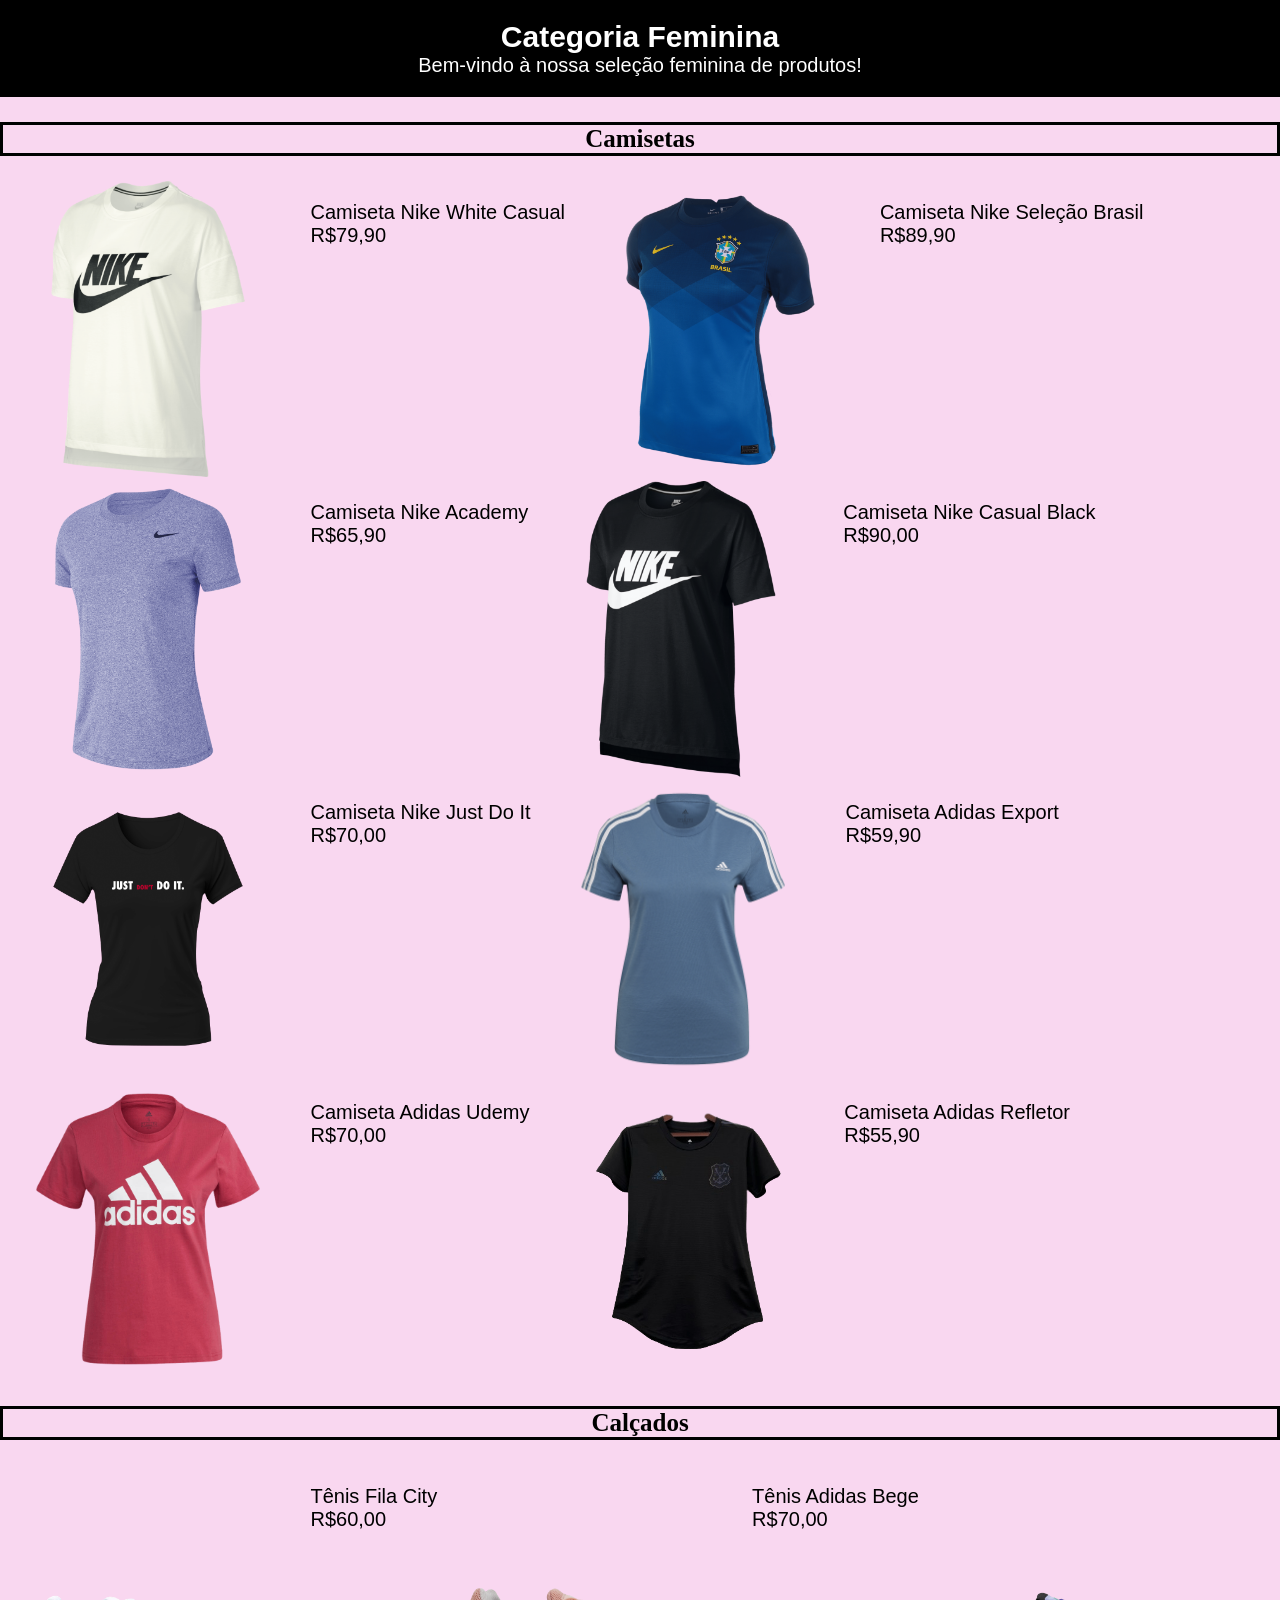
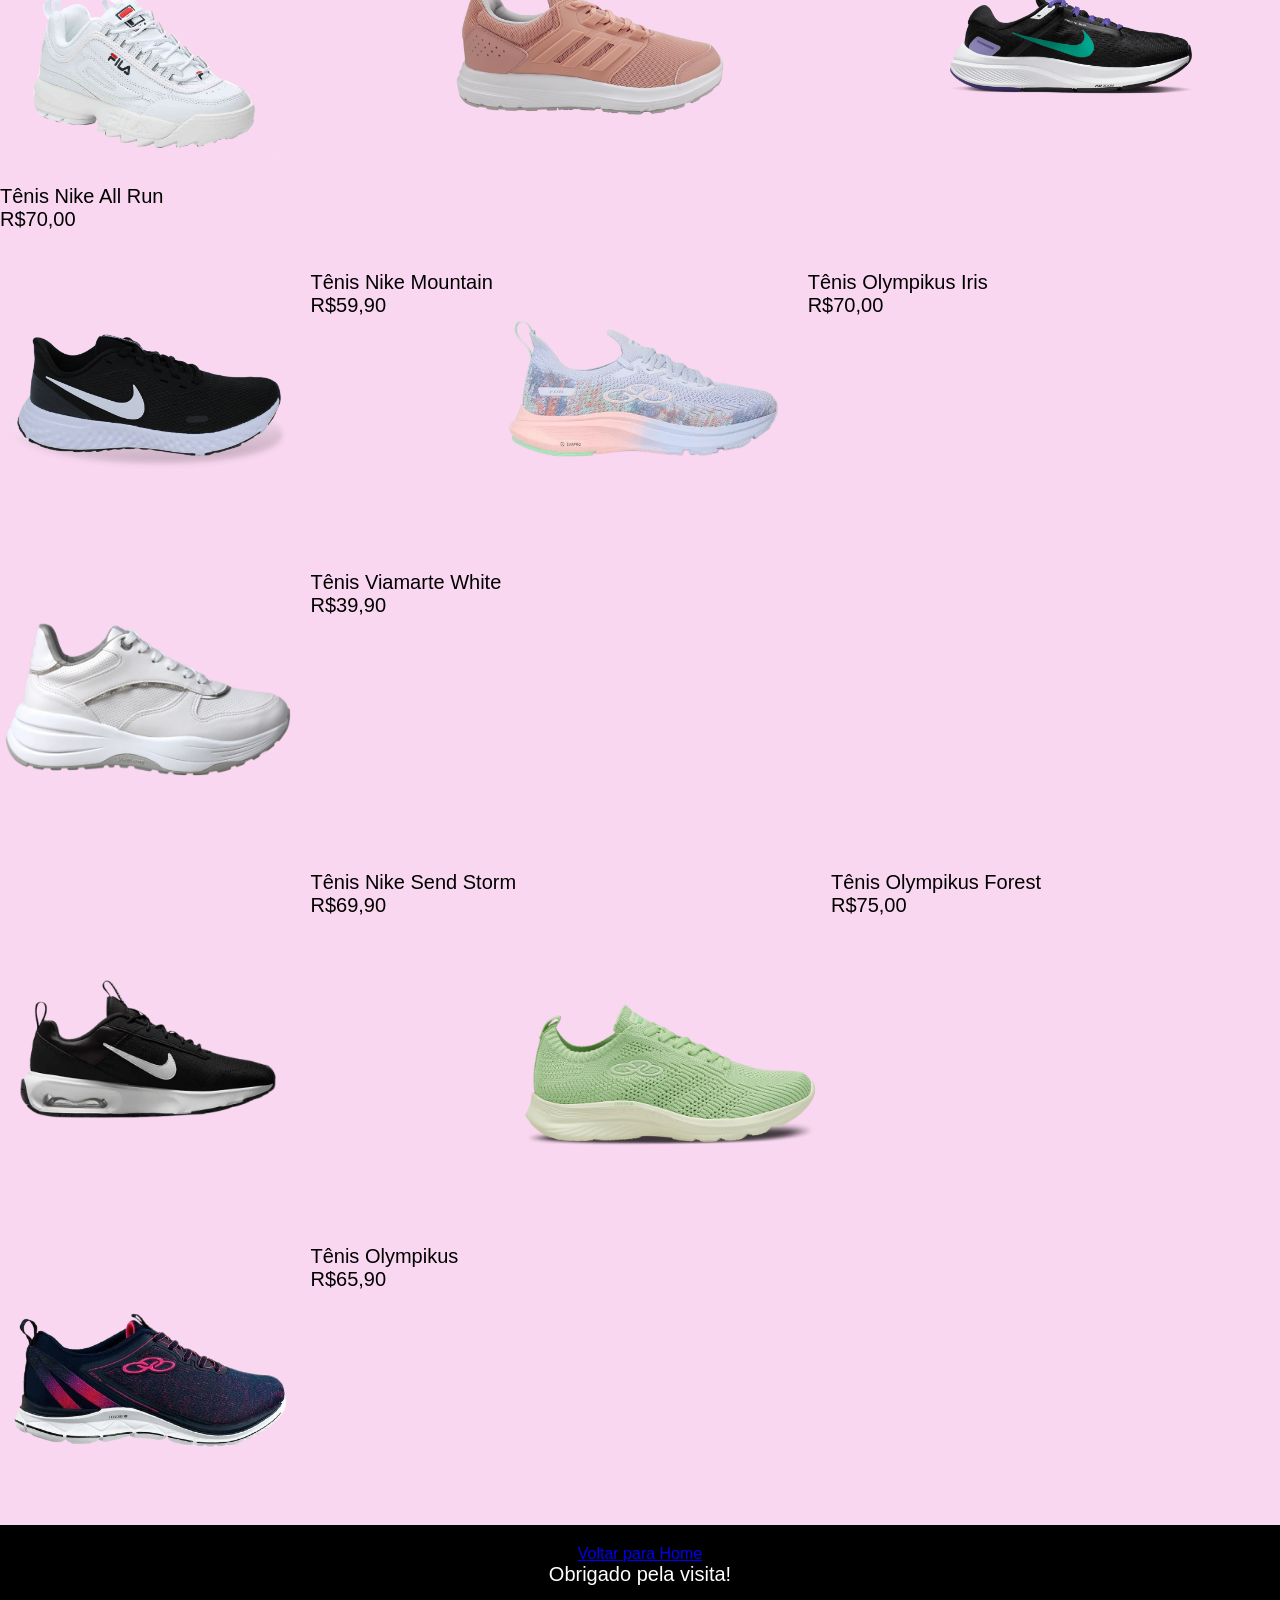
==== HTML/Feminino.html @ 59d9d77b "SS" ====
<!DOCTYPE html>
<html lang="pt-br">
<head>
    <meta charset="UTF-8">
    <meta name="viewport" content="width=device-width, initial-scale=1.0">
    <title>Femininos</title>
    <link rel="stylesheet" href="Feminino.css">
</head>
<body>

<header> <!--tag de cabeçalho-->
    <h1 id="cabecalho">Categoria Feminina</h1>
    <p id="bemvindo">Bem-vindo à nossa seleção feminina de produtos!</p>
 </header>

 <H3 id="camiseta">Camisetas</H3>

 <div id="conteudo1">

    <img id="feminina1"src="../Clones/FEMININONIKE/roupafemininanike1.png" alt="">
    <p id="pfm">Camiseta Nike White Casual <br> R$79,90</p>
    
    <img id="feminina1"src="../Clones/FEMININONIKE/roupafemininanike2.png" alt="">
    <p id="pfm">Camiseta Nike Seleção Brasil <br> R$89,90</p>
</div>

<div id="conteudo2">

    <img id="feminina1"src="../Clones/FEMININONIKE/roupafemininanike3.png" alt="">
    <p id="pfm">Camiseta Nike Academy <br> R$65,90</p>
    
    <img id="feminina1"src="../Clones/FEMININONIKE/roupafemininanike4.png" alt="">
    <p id="pfm">Camiseta Nike Casual Black <br> R$90,00</p>
</div>

<div id="conteudo3">

    <img id="feminina1"src="../Clones/FEMININONIKE/roupafemininanike5.png" alt="">
    <p id="pfm">Camiseta Nike Just Do It <br> R$70,00</p>
    
    <img id="feminina1"src="../Clones/FEMININONIKE/roupafemininanike6.png" alt="">
    <p id="pfm">Camiseta Adidas Export <br> R$59,90</p>
</div>

<div id="conteudo4">

    <img id="feminina1"src="../Clones/FEMININONIKE/roupafemininanike7.png" alt="">
    <p id="pfm">Camiseta Adidas Udemy <br> R$70,00</p>
    
    <img id="feminina1"src="../Clones/FEMININONIKE/roupafemininanike8.png" alt="">
    <p id="pfm">Camiseta Adidas Refletor <br> R$55,90</p>
</div>

<H3 id="camiseta">Calçados</H3>

<div id="conteudo5">

    <img id="feminina1"src="../Clones/FEMININONIKE/nikefeminino1.png" alt="">
    <p id="pfm">Tênis Fila City <br> R$60,00</p>
    
    <img id="feminina1"src="../Clones/FEMININONIKE/nikefeminino2.png" alt="">
    <p id="pfm">Tênis Adidas Bege <br> R$70,00</p>

    <img id="feminina1"src="../Clones/FEMININONIKE/nikefeminino3.png" alt="">
    <p id="pfm">Tênis Nike All Run <br> R$70,00</p>
    
</div>

<div id="conteudo6">

    <img id="feminina1"src="../Clones/FEMININONIKE/nikefeminino4.png" alt="">
    <p id="pfm">Tênis Nike Mountain <br> R$59,90</p>
    
    <img id="feminina1"src="../Clones/FEMININONIKE/nikefeminino5.png" alt="">
    <p id="pfm">Tênis Olympikus Iris <br> R$70,00</p>
    
    <img id="feminina1"src="../Clones/FEMININONIKE/nikefeminino6.png" alt="">
    <p id="pfm">Tênis Viamarte White <br> R$39,90</p>

</div>

<div id="conteudo7">

    <img id="feminina1"src="../Clones/FEMININONIKE/nikefeminino7.png" alt="">
    <p id="pfm">Tênis Nike Send Storm <br> R$69,90</p>
    
    <img id="feminina1"src="../Clones/FEMININONIKE/nikefeminino8.png" alt="">
    <p id="pfm">Tênis Olympikus Forest <br> R$75,00</p>
    
    <img id="feminina1"src="../Clones/FEMININONIKE/nikefeminino9.png" alt="">
    <p id="pfm">Tênis Olympikus <br> R$65,90</p>
       
</div>

<header> <!--tag de cabeçalho--> 
    <a href="Home.html">Voltar para Home</a>
    <p id="bemvindo">Obrigado pela visita!</p>
 </header>


</body>
</html>
---- HTML/Feminino.css ----
body {
    font-family: Arial, sans-serif;
    margin: 0;
    padding: 0;
    background-color: rgba(243, 165, 222, 0.434);
}

header {
    background-color: #000000;
    color: #fff;
    text-align: center;
    padding: 20px;
}

#cabecalho {
    margin: 0;
    font-size: 30px;
}

#bemvindo {
    margin: 0;
    font-size: 20px;
}

#camiseta{
    border: 3px solid rgb(0, 0, 0);
    color:rgb(0, 0, 0);
    font-family:Cambria, Cochin, Georgia, Times, 'Times New Roman', serif;
    text-align: center;
    font-size: 25px;
}

#feminina1{
    width: 300px; 
    height: auto;
}

#pfm{
    font-size: 20px;
    font-family:'Franklin Gothic Medium', 'Arial Narrow', Arial, sans-serif
}

/* div1 */
#feminina1,
#feminina1{
    display: inline-block;
    width: 296px;
    height: auto;
    margin-right: 10px;
}

#pfm,
#pfm{
    display: inline-block;
    vertical-align: top;
}
/* div1 */
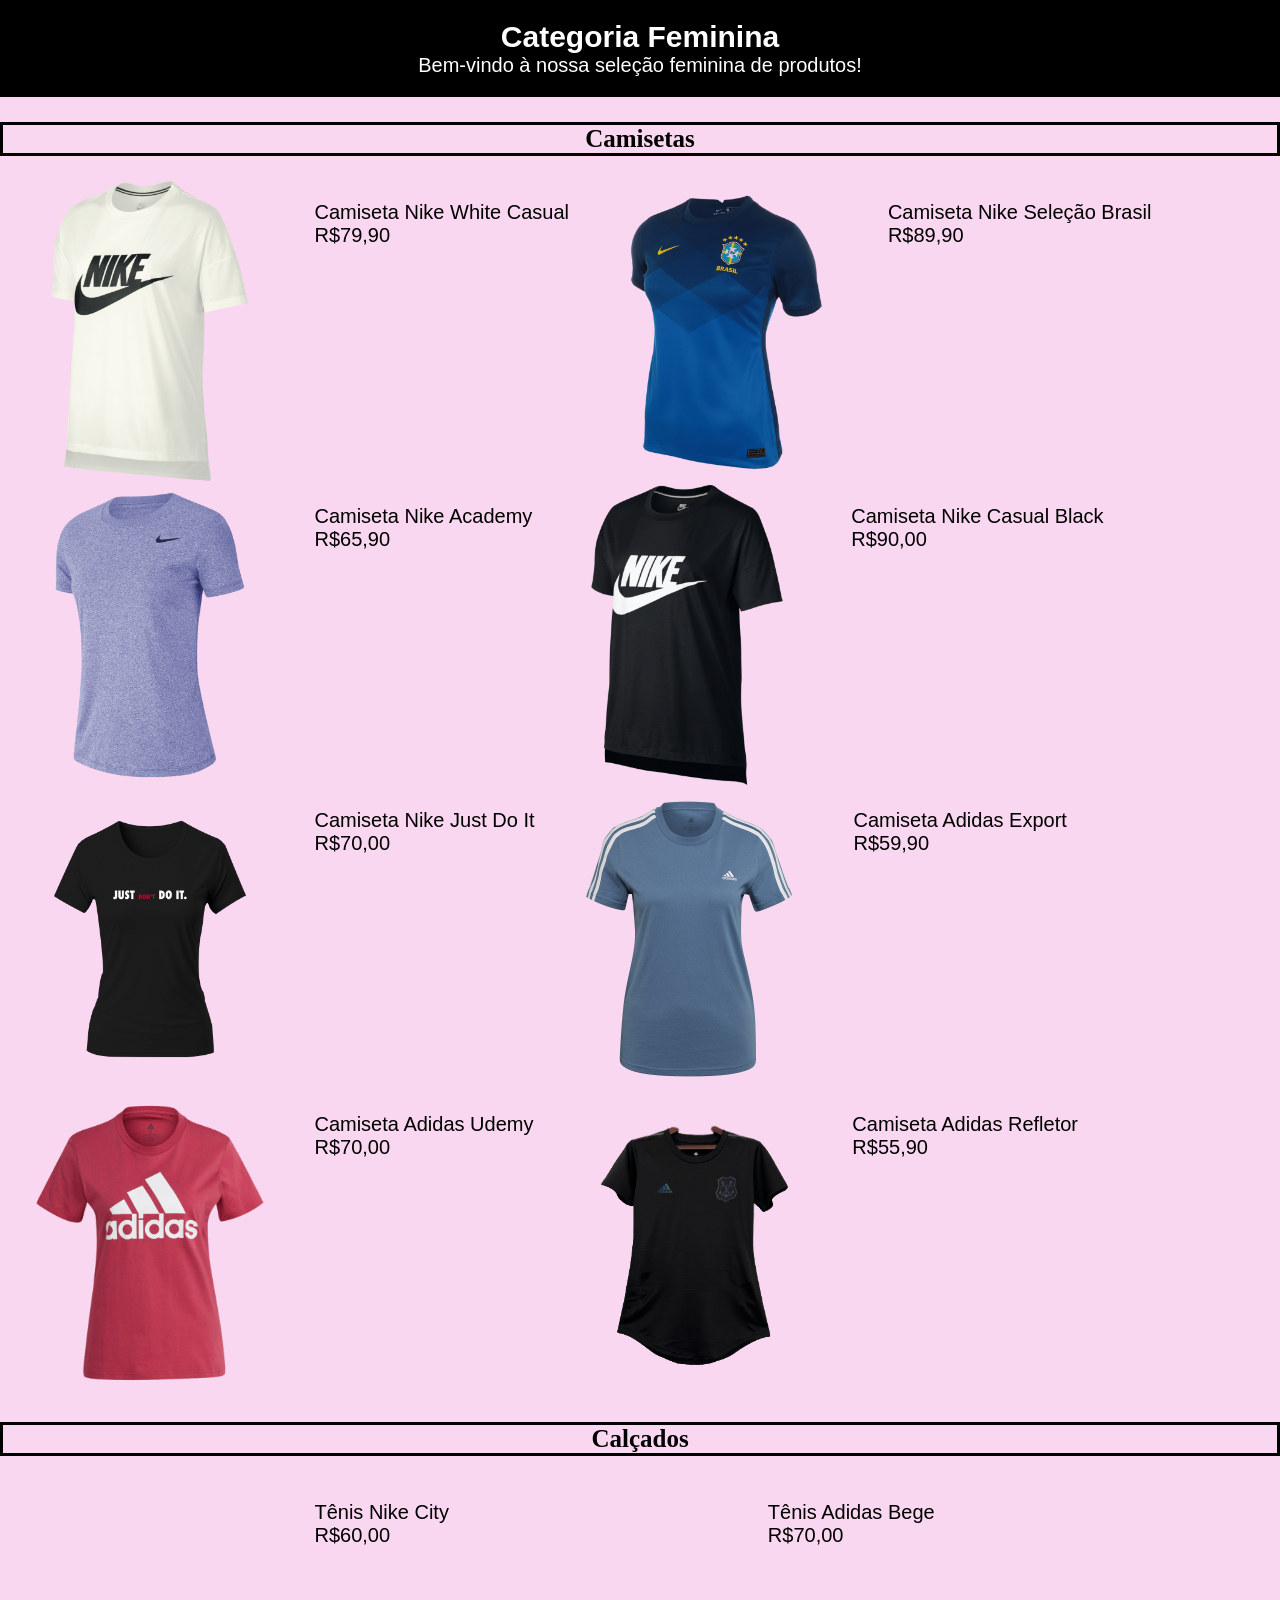
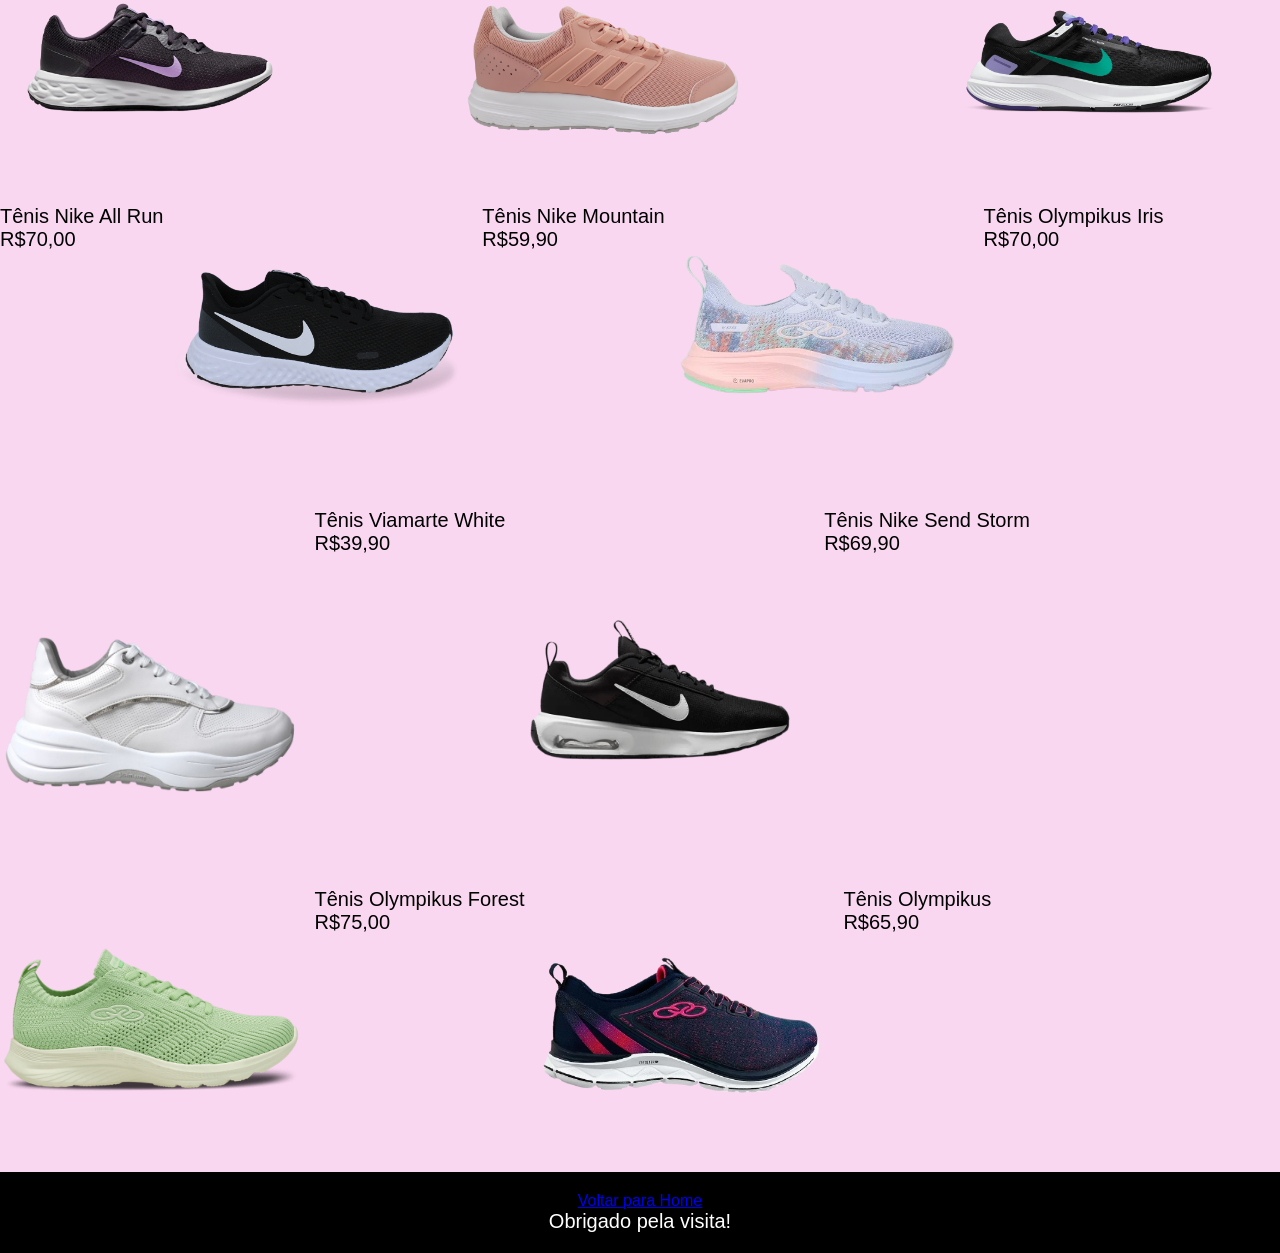
==== commit 2a53ae4e: "atual" ====
--- a/HTML/Feminino.html
+++ b/HTML/Feminino.html
@@ -56,7 +56,7 @@
 <div id="conteudo5">
 
     <img id="feminina1"src="../Clones/FEMININONIKE/nikefeminino1.png" alt="">
-    <p id="pfm">Tênis Fila City <br> R$60,00</p>
+    <p id="pfm">Tênis Nike City <br> R$60,00</p>
     
     <img id="feminina1"src="../Clones/FEMININONIKE/nikefeminino2.png" alt="">
     <p id="pfm">Tênis Adidas Bege <br> R$70,00</p>
@@ -64,10 +64,6 @@
     <img id="feminina1"src="../Clones/FEMININONIKE/nikefeminino3.png" alt="">
     <p id="pfm">Tênis Nike All Run <br> R$70,00</p>
     
-</div>
-
-<div id="conteudo6">
-
     <img id="feminina1"src="../Clones/FEMININONIKE/nikefeminino4.png" alt="">
     <p id="pfm">Tênis Nike Mountain <br> R$59,90</p>
     
@@ -77,10 +73,6 @@
     <img id="feminina1"src="../Clones/FEMININONIKE/nikefeminino6.png" alt="">
     <p id="pfm">Tênis Viamarte White <br> R$39,90</p>
 
-</div>
-
-<div id="conteudo7">
-
     <img id="feminina1"src="../Clones/FEMININONIKE/nikefeminino7.png" alt="">
     <p id="pfm">Tênis Nike Send Storm <br> R$69,90</p>
     
@@ -89,7 +81,7 @@
     
     <img id="feminina1"src="../Clones/FEMININONIKE/nikefeminino9.png" alt="">
     <p id="pfm">Tênis Olympikus <br> R$65,90</p>
-       
+      
 </div>
 
 <header> <!--tag de cabeçalho--> 
--- a/HTML/Feminino.css
+++ b/HTML/Feminino.css
@@ -30,29 +30,16 @@
     font-size: 25px;
 }
 
-#feminina1{
-    width: 300px; 
-    height: auto;
+#pfm{
+    font-size: 20px;
+    font-family:'Franklin Gothic Medium', 'Arial Narrow', Arial, sans-serif;
+    display: inline-block;
+    vertical-align: top;
 }
 
-#pfm{
-    font-size: 20px;
-    font-family:'Franklin Gothic Medium', 'Arial Narrow', Arial, sans-serif
-}
-
-/* div1 */
-#feminina1,
 #feminina1{
     display: inline-block;
-    width: 296px;
+    width: 300px;
     height: auto;
     margin-right: 10px;
 }
-
-#pfm,
-#pfm{
-    display: inline-block;
-    vertical-align: top;
-}
-/* div1 */
-
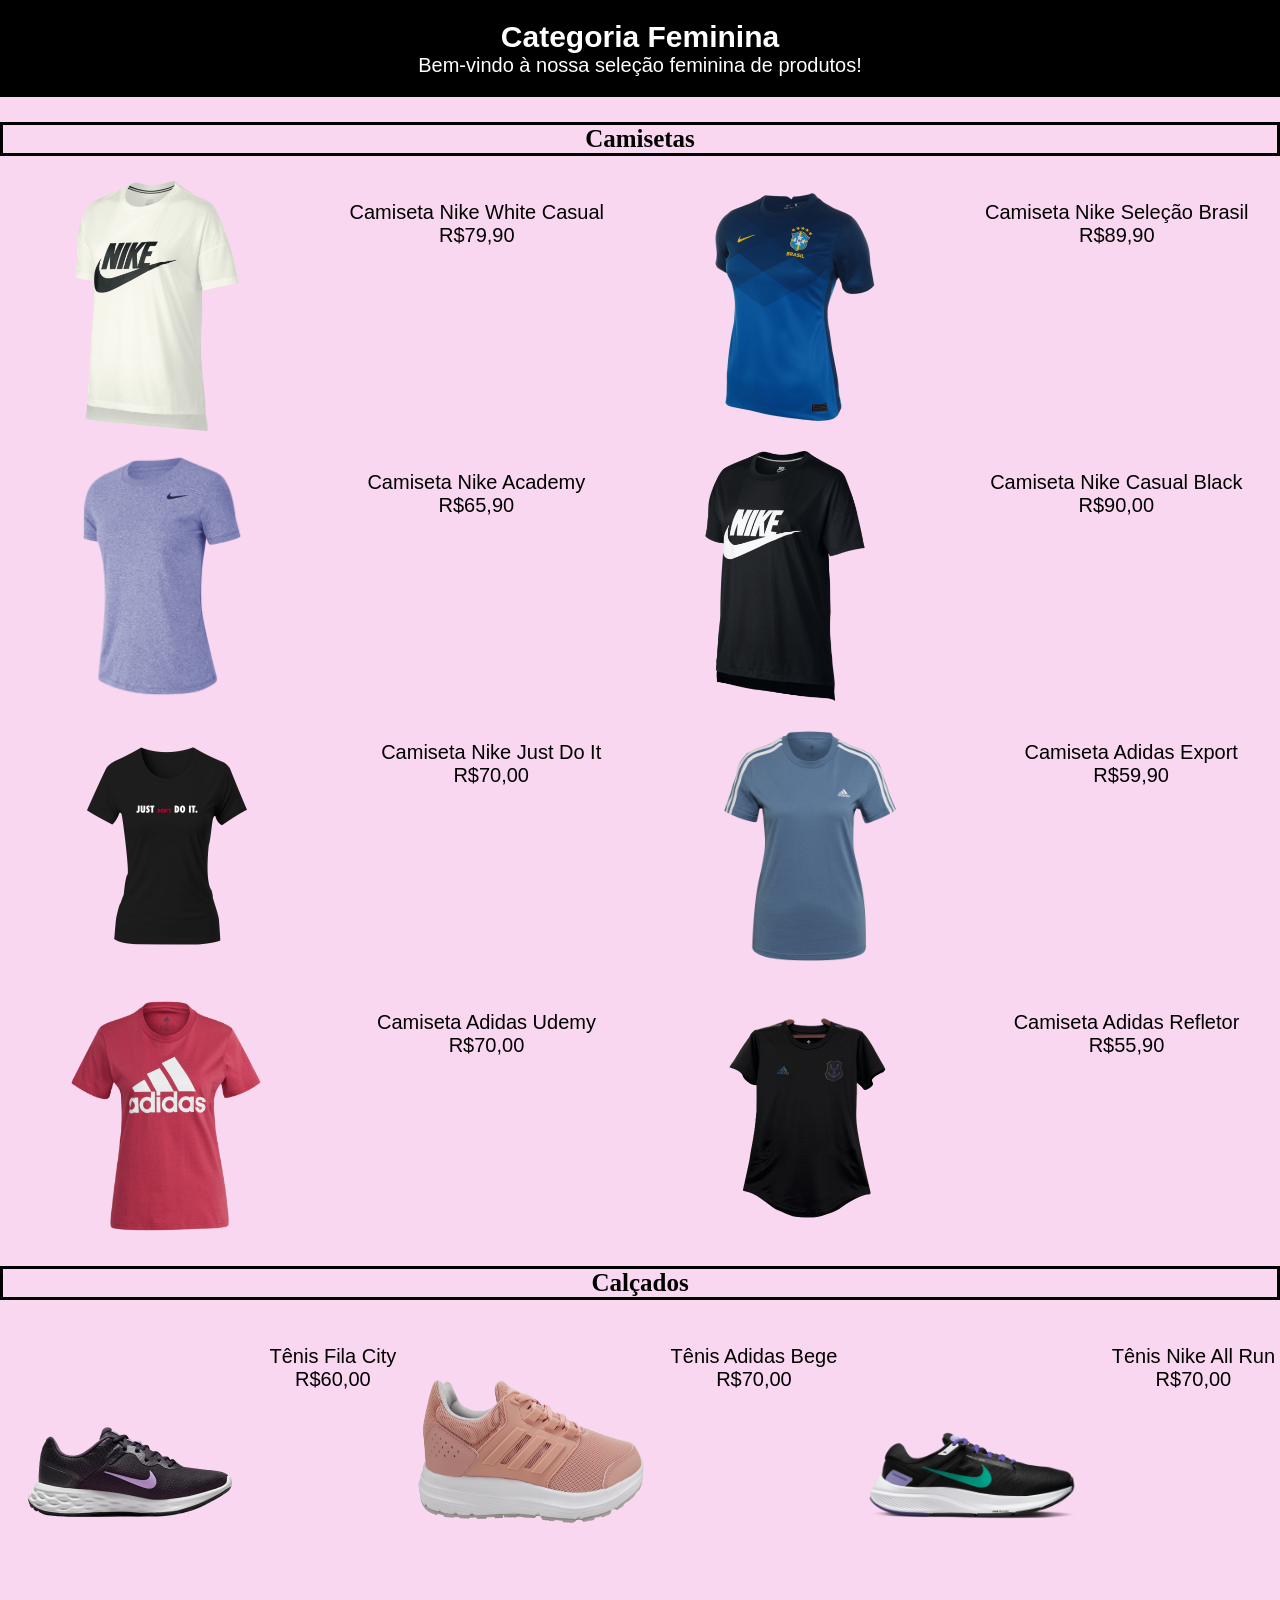
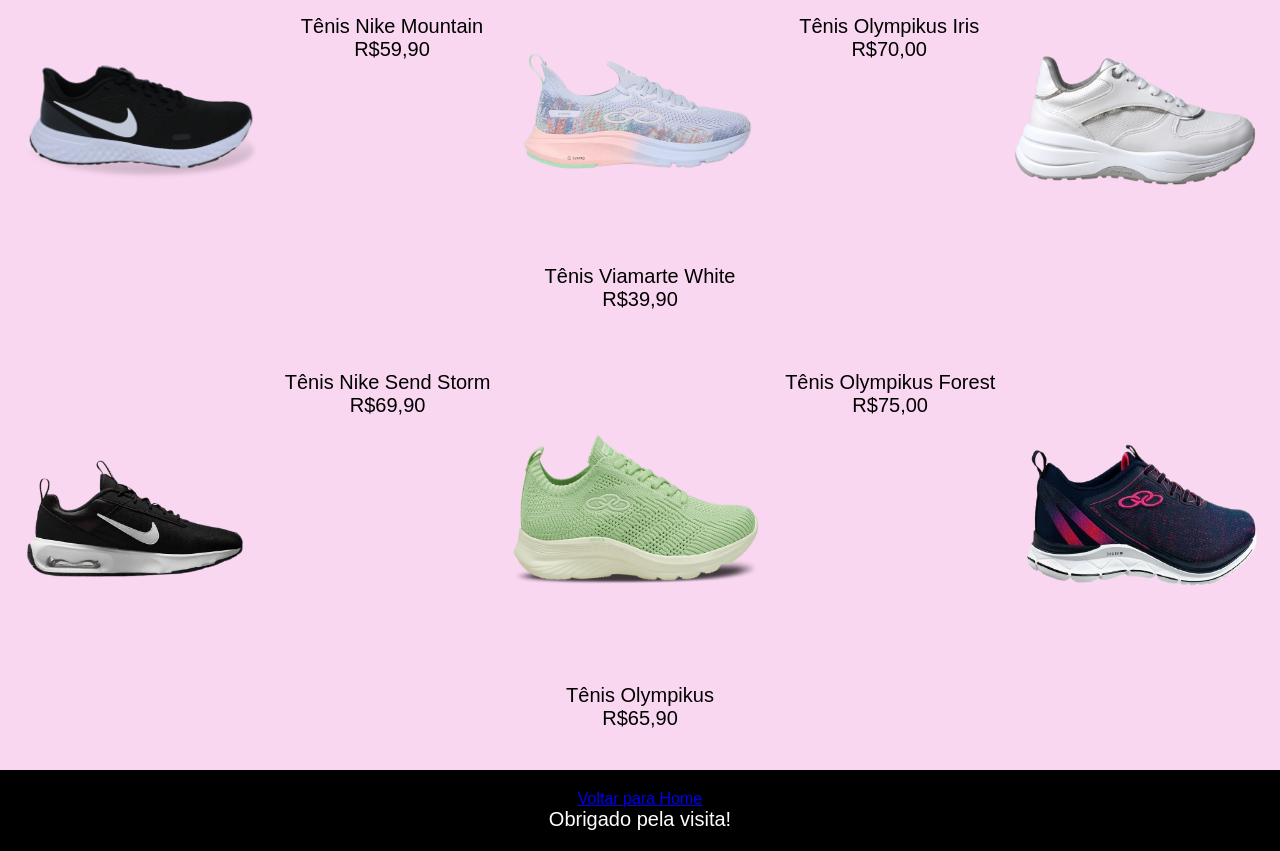
==== commit 03b99542: "atualização de lincagem de imagem e margem" ====
--- a/HTML/Feminino.html
+++ b/HTML/Feminino.html
@@ -56,7 +56,7 @@
 <div id="conteudo5">
 
     <img id="feminina1"src="../Clones/FEMININONIKE/nikefeminino1.png" alt="">
-    <p id="pfm">Tênis Nike City <br> R$60,00</p>
+    <p id="pfm">Tênis Fila City <br> R$60,00</p>
     
     <img id="feminina1"src="../Clones/FEMININONIKE/nikefeminino2.png" alt="">
     <p id="pfm">Tênis Adidas Bege <br> R$70,00</p>
@@ -64,6 +64,10 @@
     <img id="feminina1"src="../Clones/FEMININONIKE/nikefeminino3.png" alt="">
     <p id="pfm">Tênis Nike All Run <br> R$70,00</p>
     
+</div>
+
+<div id="conteudo6">
+
     <img id="feminina1"src="../Clones/FEMININONIKE/nikefeminino4.png" alt="">
     <p id="pfm">Tênis Nike Mountain <br> R$59,90</p>
     
@@ -73,6 +77,10 @@
     <img id="feminina1"src="../Clones/FEMININONIKE/nikefeminino6.png" alt="">
     <p id="pfm">Tênis Viamarte White <br> R$39,90</p>
 
+</div>
+
+<div id="conteudo7">
+
     <img id="feminina1"src="../Clones/FEMININONIKE/nikefeminino7.png" alt="">
     <p id="pfm">Tênis Nike Send Storm <br> R$69,90</p>
     
@@ -81,7 +89,7 @@
     
     <img id="feminina1"src="../Clones/FEMININONIKE/nikefeminino9.png" alt="">
     <p id="pfm">Tênis Olympikus <br> R$65,90</p>
-      
+       
 </div>
 
 <header> <!--tag de cabeçalho--> 
--- a/HTML/Feminino.css
+++ b/HTML/Feminino.css
@@ -22,24 +22,50 @@
     font-size: 20px;
 }
 
-#camiseta{
+#camiseta {
     border: 3px solid rgb(0, 0, 0);
-    color:rgb(0, 0, 0);
-    font-family:Cambria, Cochin, Georgia, Times, 'Times New Roman', serif;
+    color: rgb(0, 0, 0);
+    font-family: Cambria, Cochin, Georgia, Times, 'Times New Roman', serif;
     text-align: center;
     font-size: 25px;
 }
 
-#pfm{
+#feminina1{
+    width: 250px;
+    height: auto;
+    margin-right: 5px;
+}
+
+
+#pfm {
     font-size: 20px;
-    font-family:'Franklin Gothic Medium', 'Arial Narrow', Arial, sans-serif;
+    font-family: 'Franklin Gothic Medium', 'Arial Narrow', Arial, sans-serif;
     display: inline-block;
     vertical-align: top;
+    text-align: center;
+    margin-bottom: 20px; /* Adicionado espaço entre as imagens e parágrafos */
 }
 
-#feminina1{
-    display: inline-block;
-    width: 300px;
-    height: auto;
-    margin-right: 10px;
+#conteudo1,
+#conteudo2,
+#conteudo3,
+#conteudo4,
+#conteudo5,
+#conteudo6,
+#conteudo7 {
+    display: flex;
+    justify-content: space-around;
+    flex-wrap: wrap;
+    margin-bottom: 20px;
 }
+
+#conteudo1 h3,
+#conteudo2,
+#conteudo3,
+#conteudo4,
+#conteudo5,
+#conteudo6,
+#conteudo7  {
+    width: 100%;
+    text-align: center;
+}
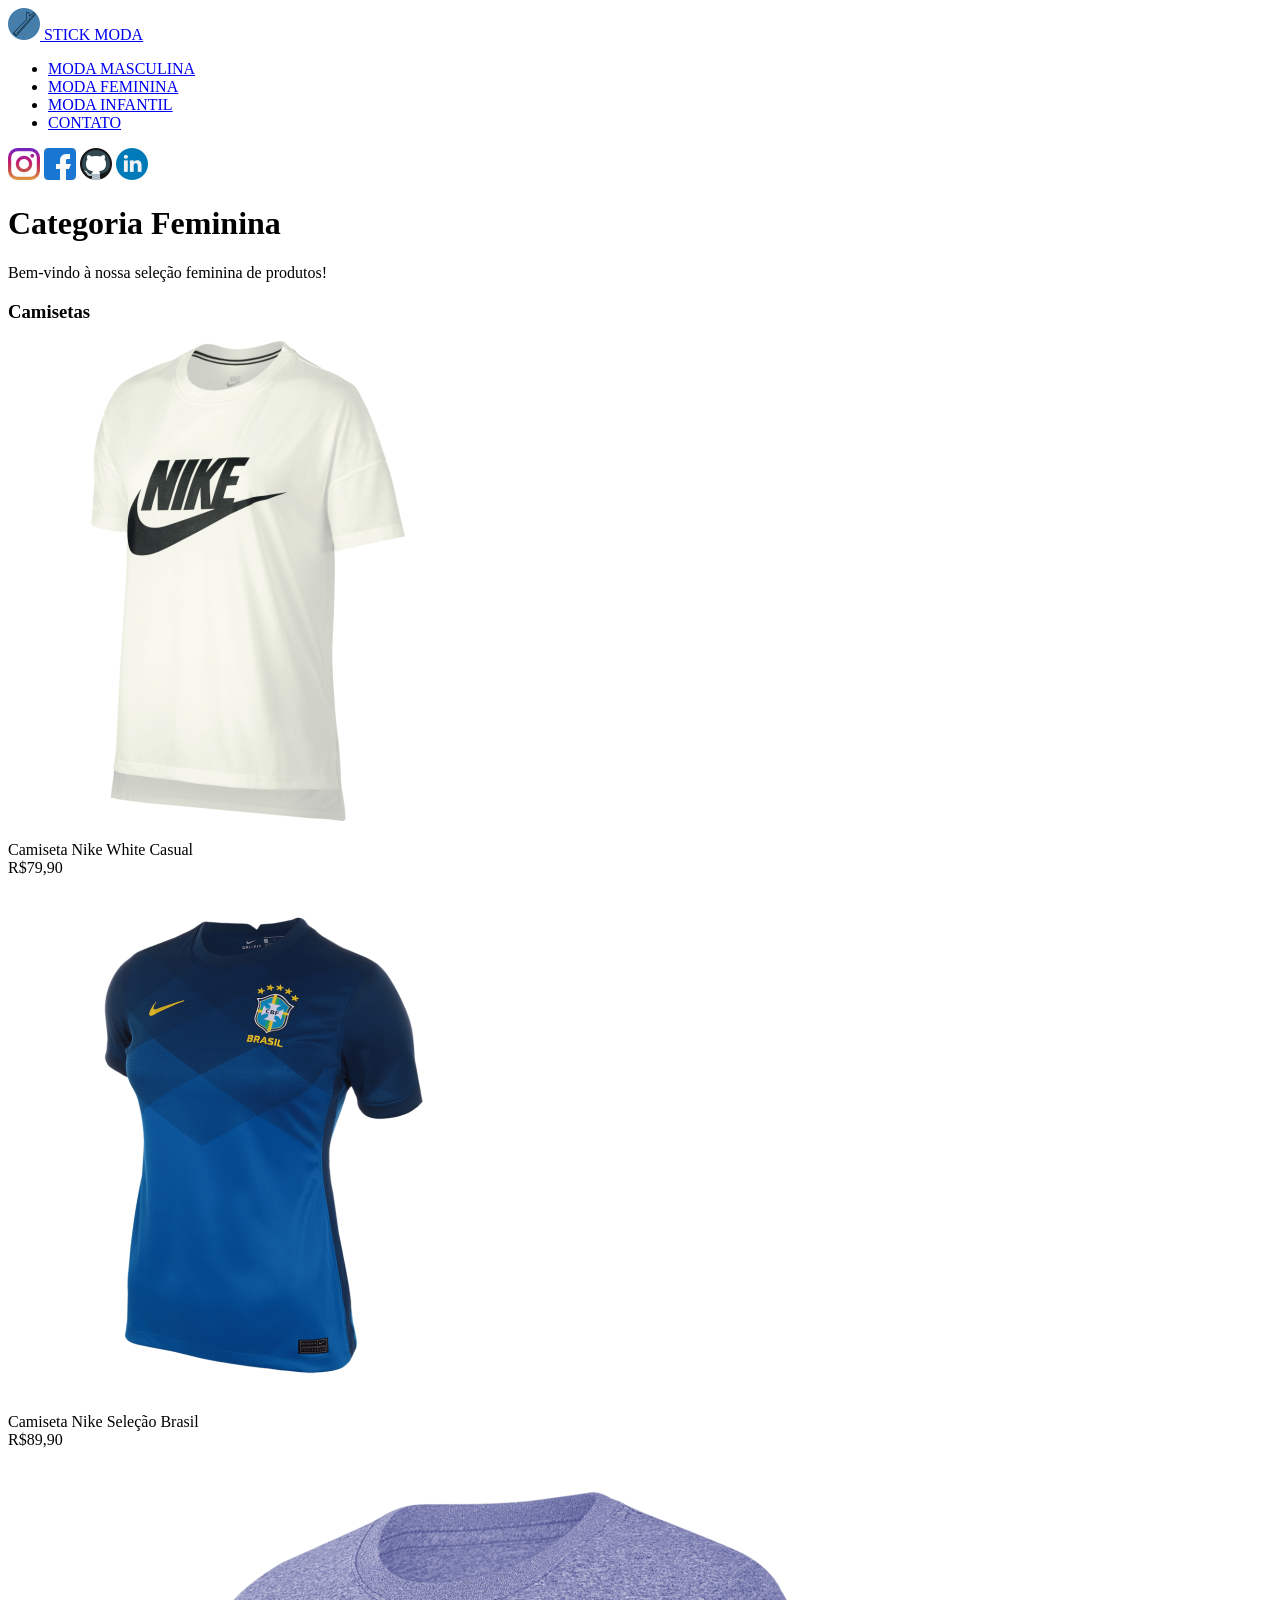
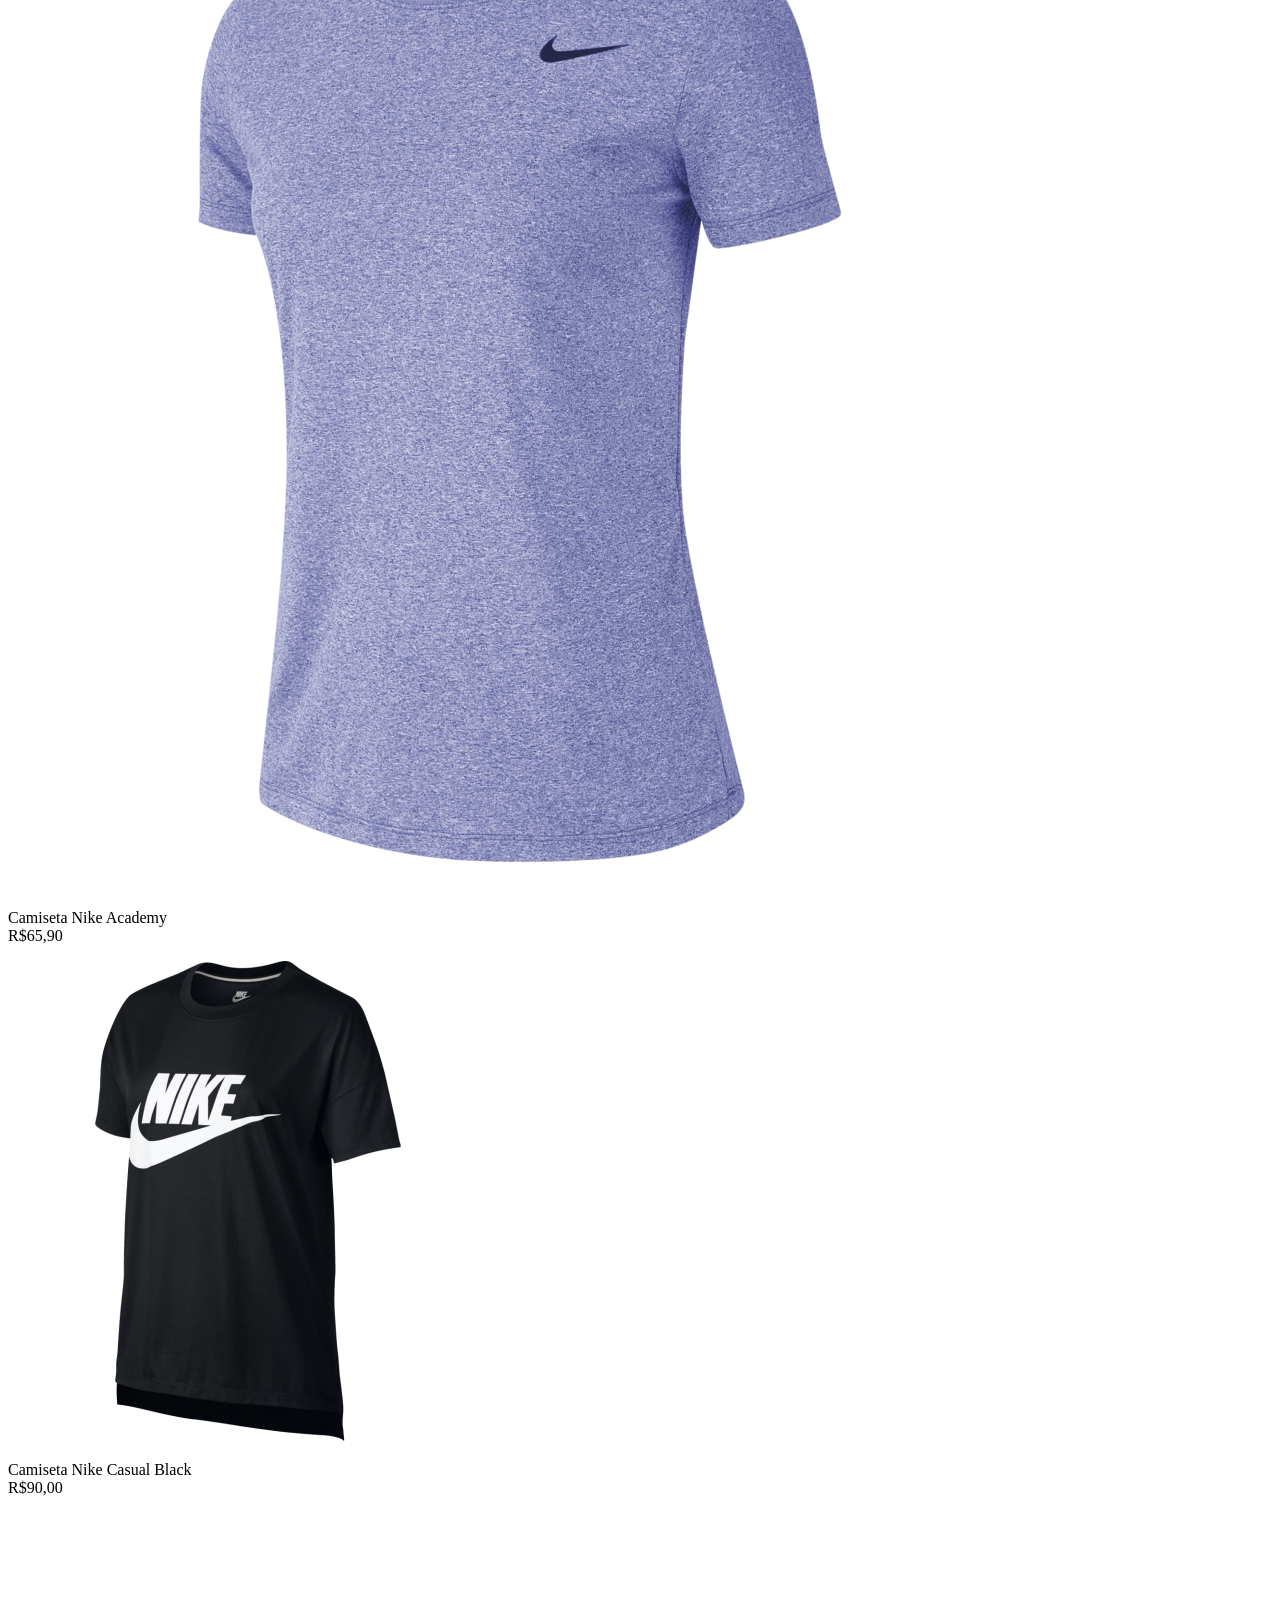
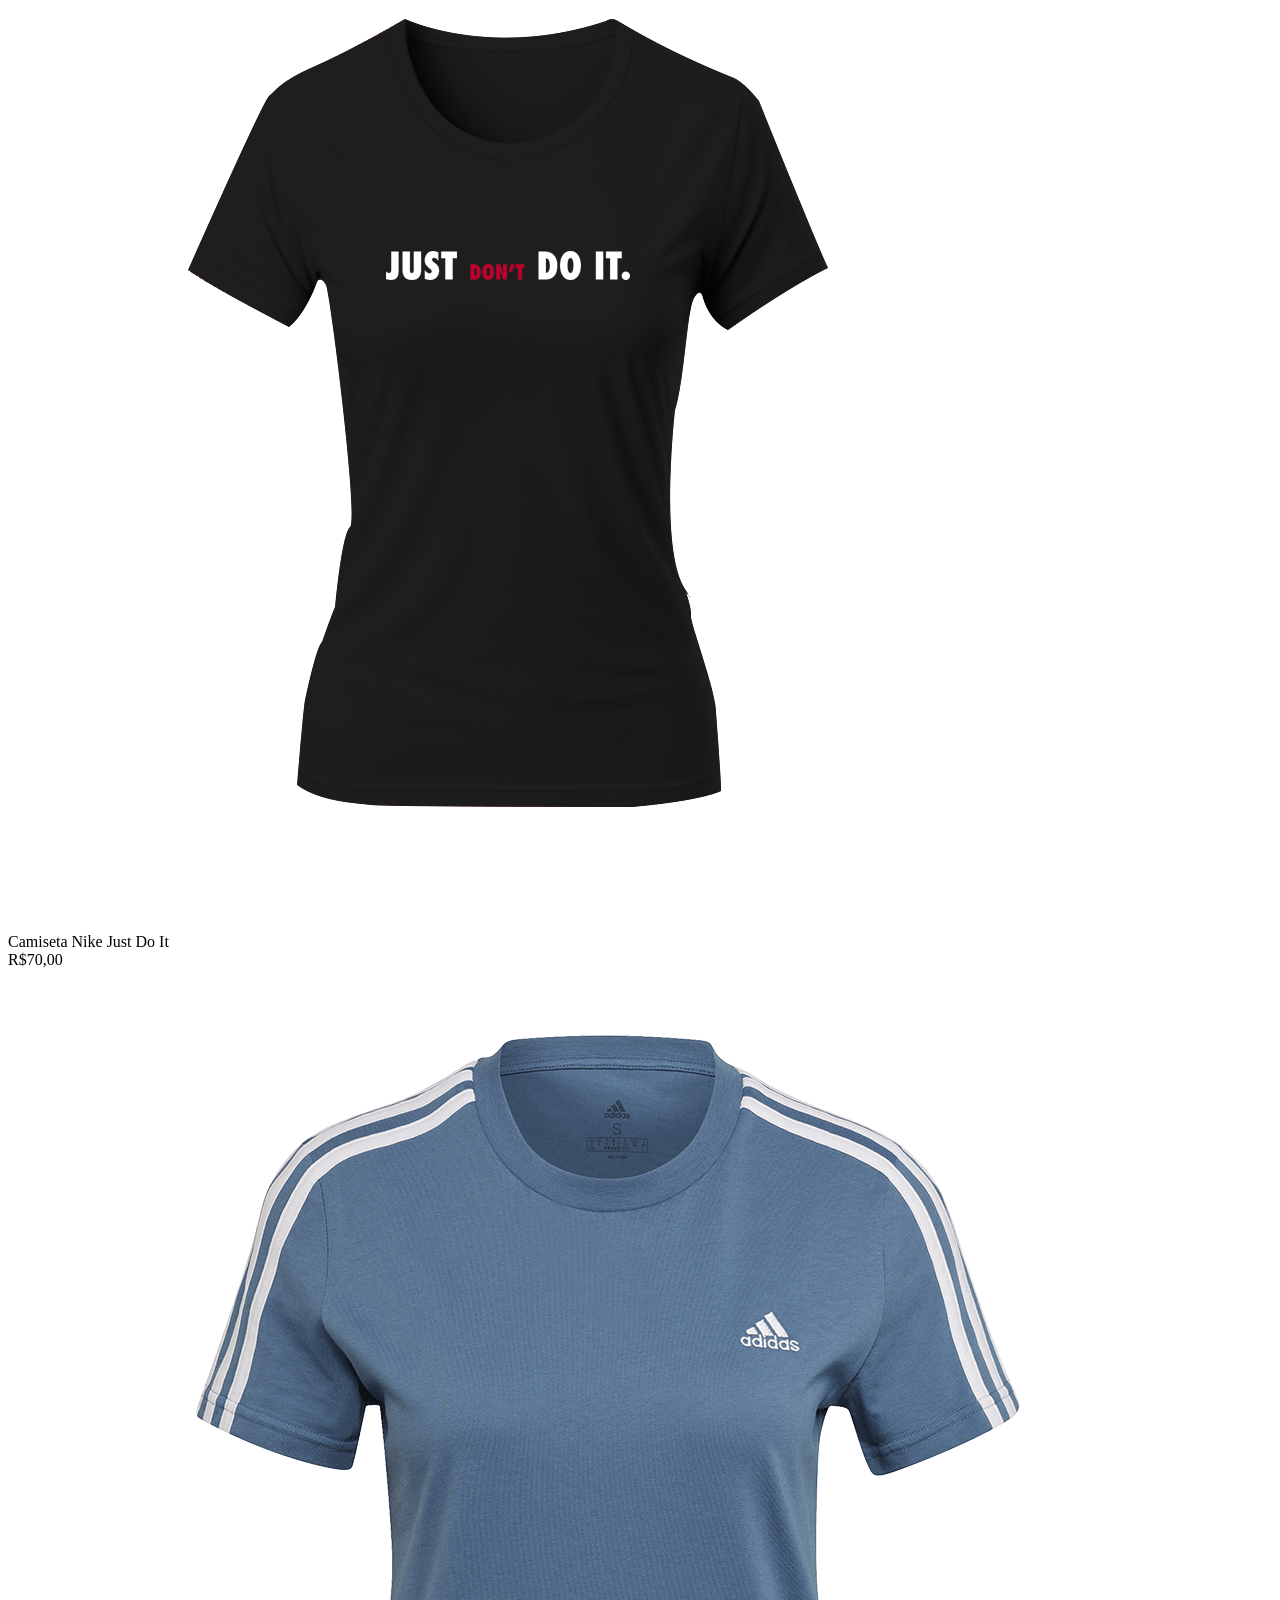
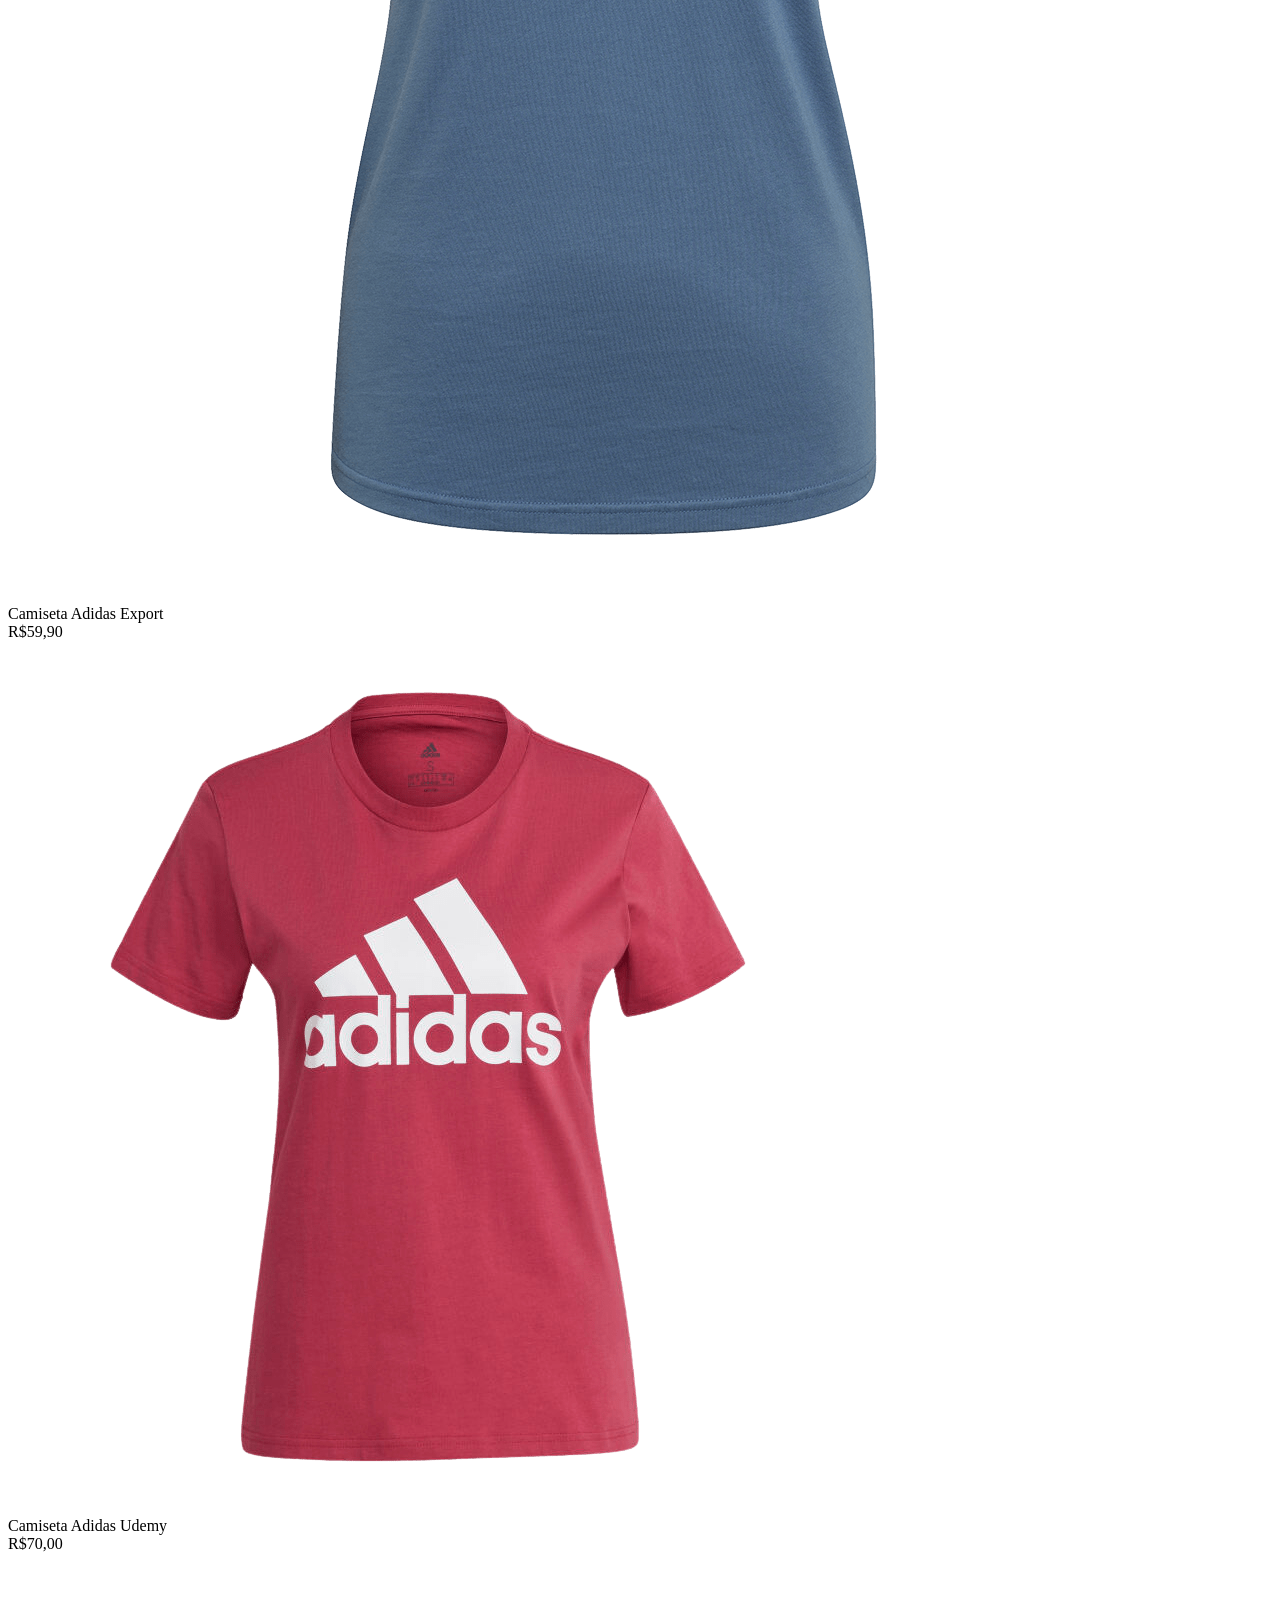
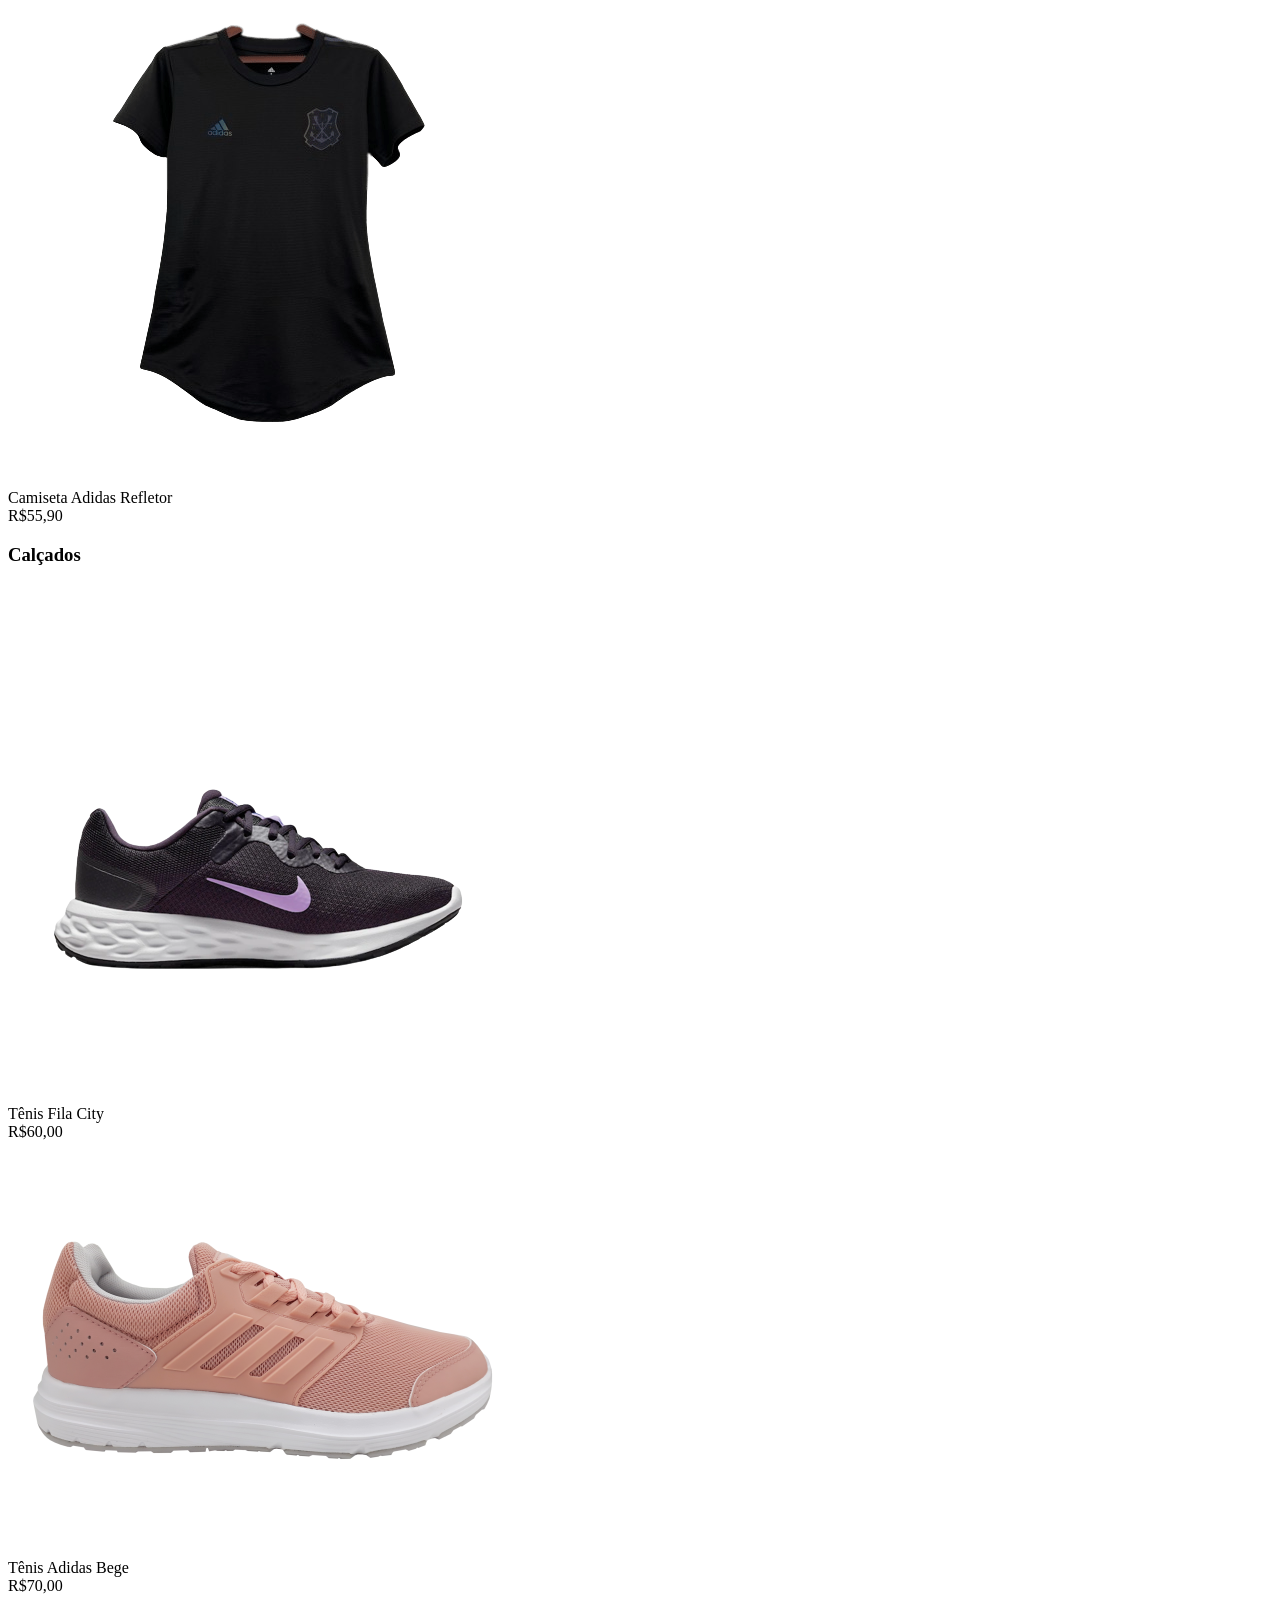
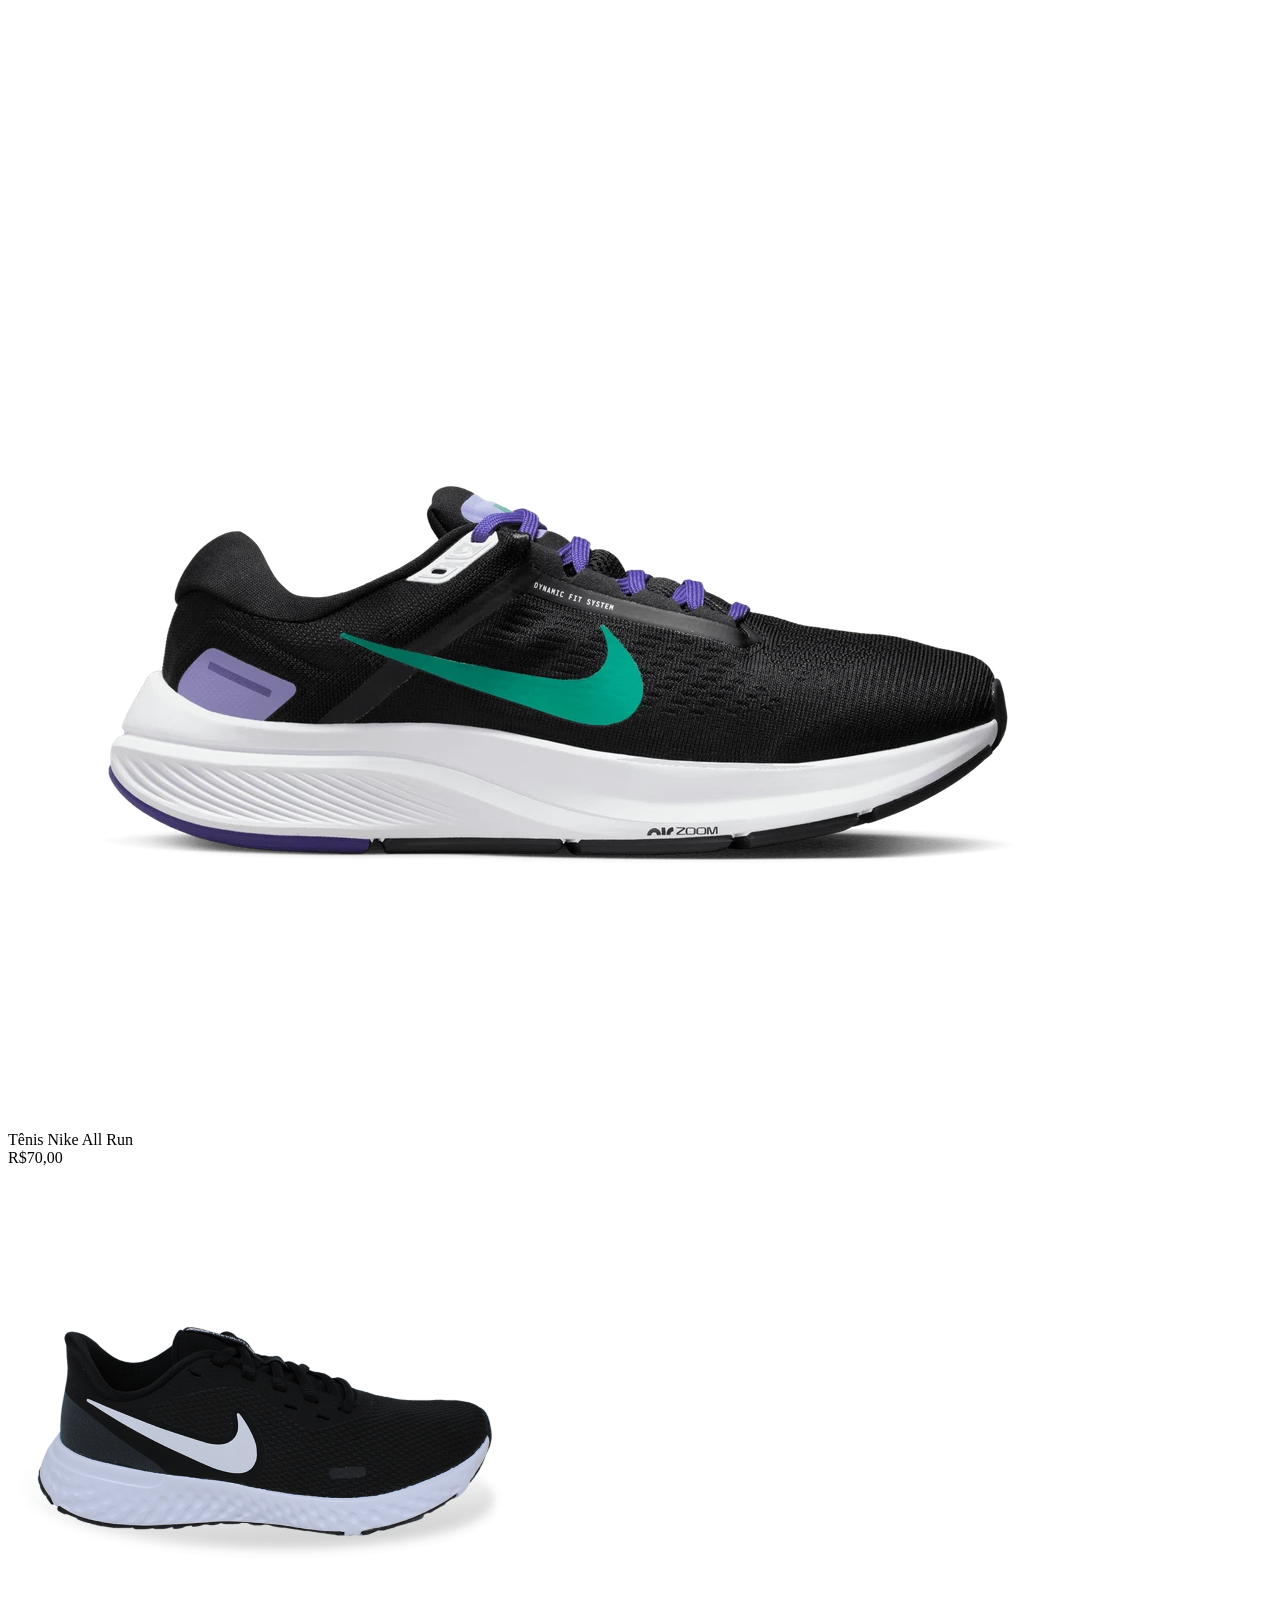
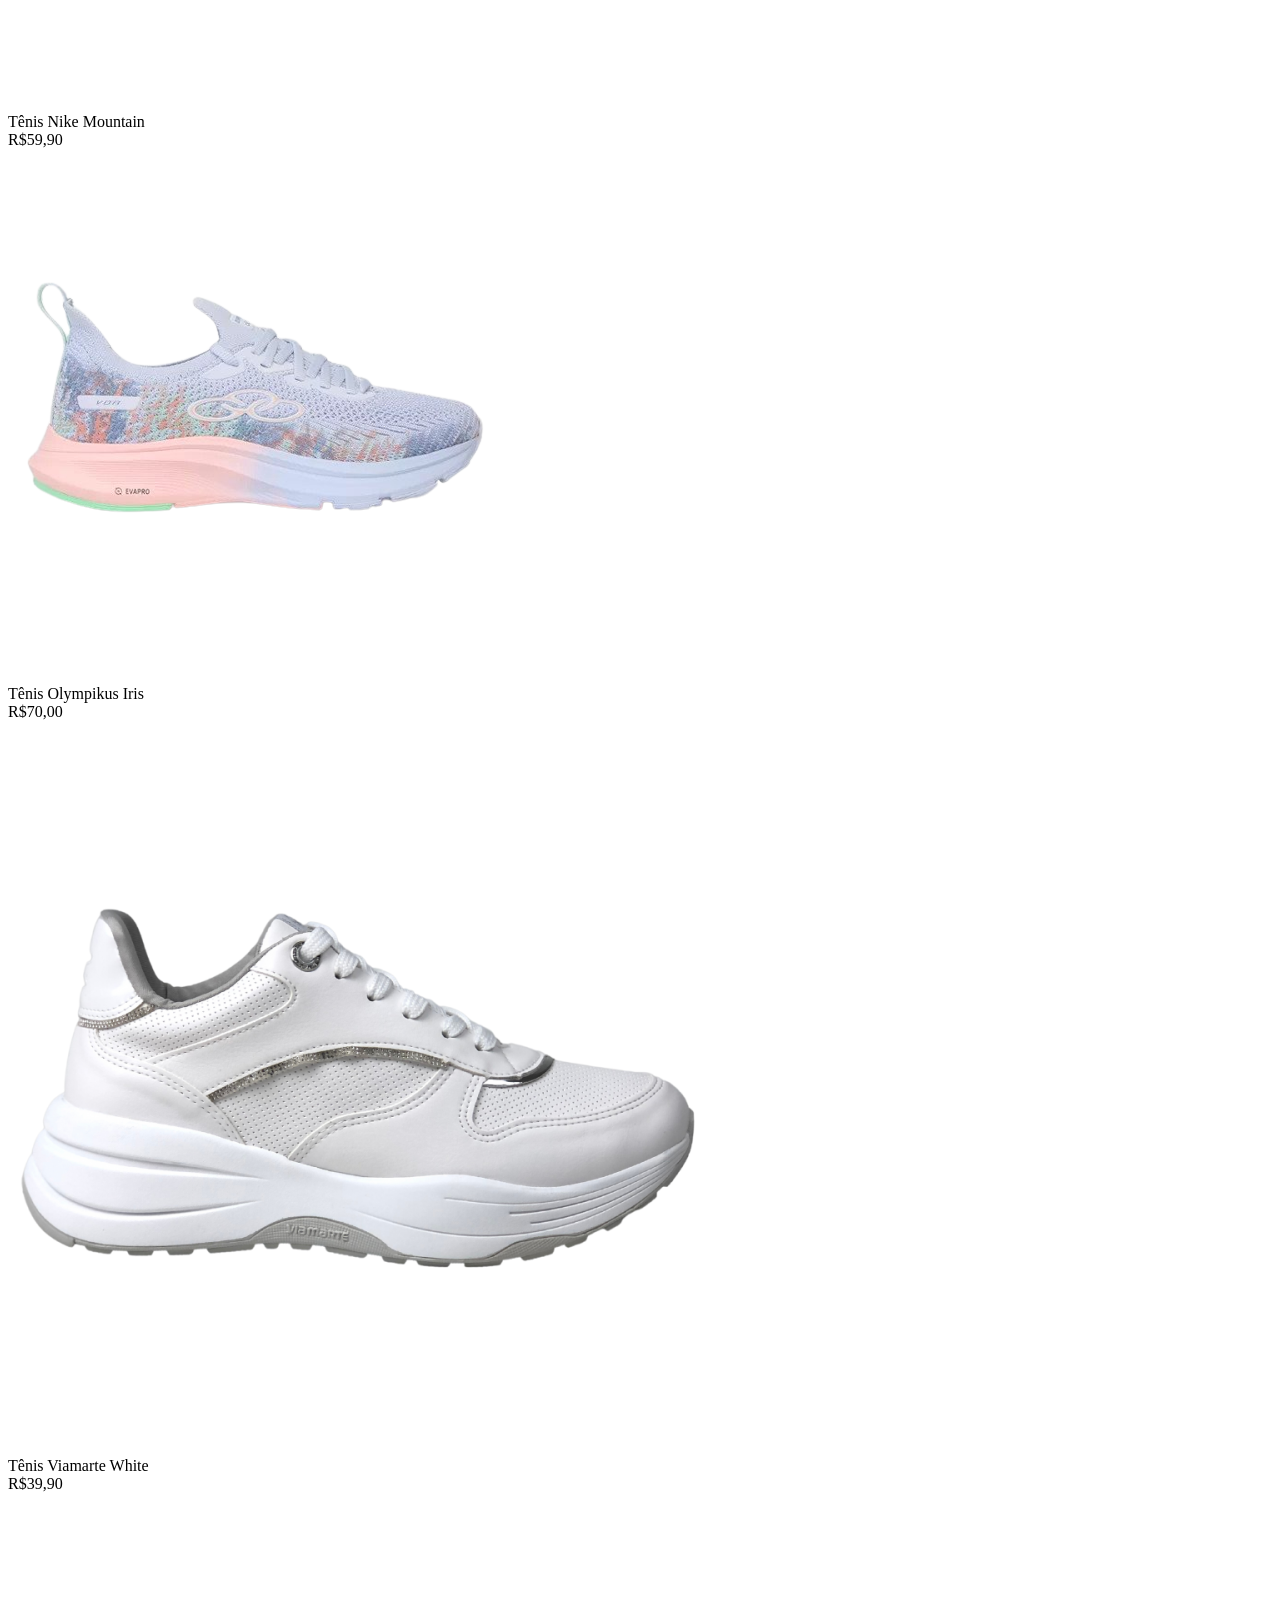
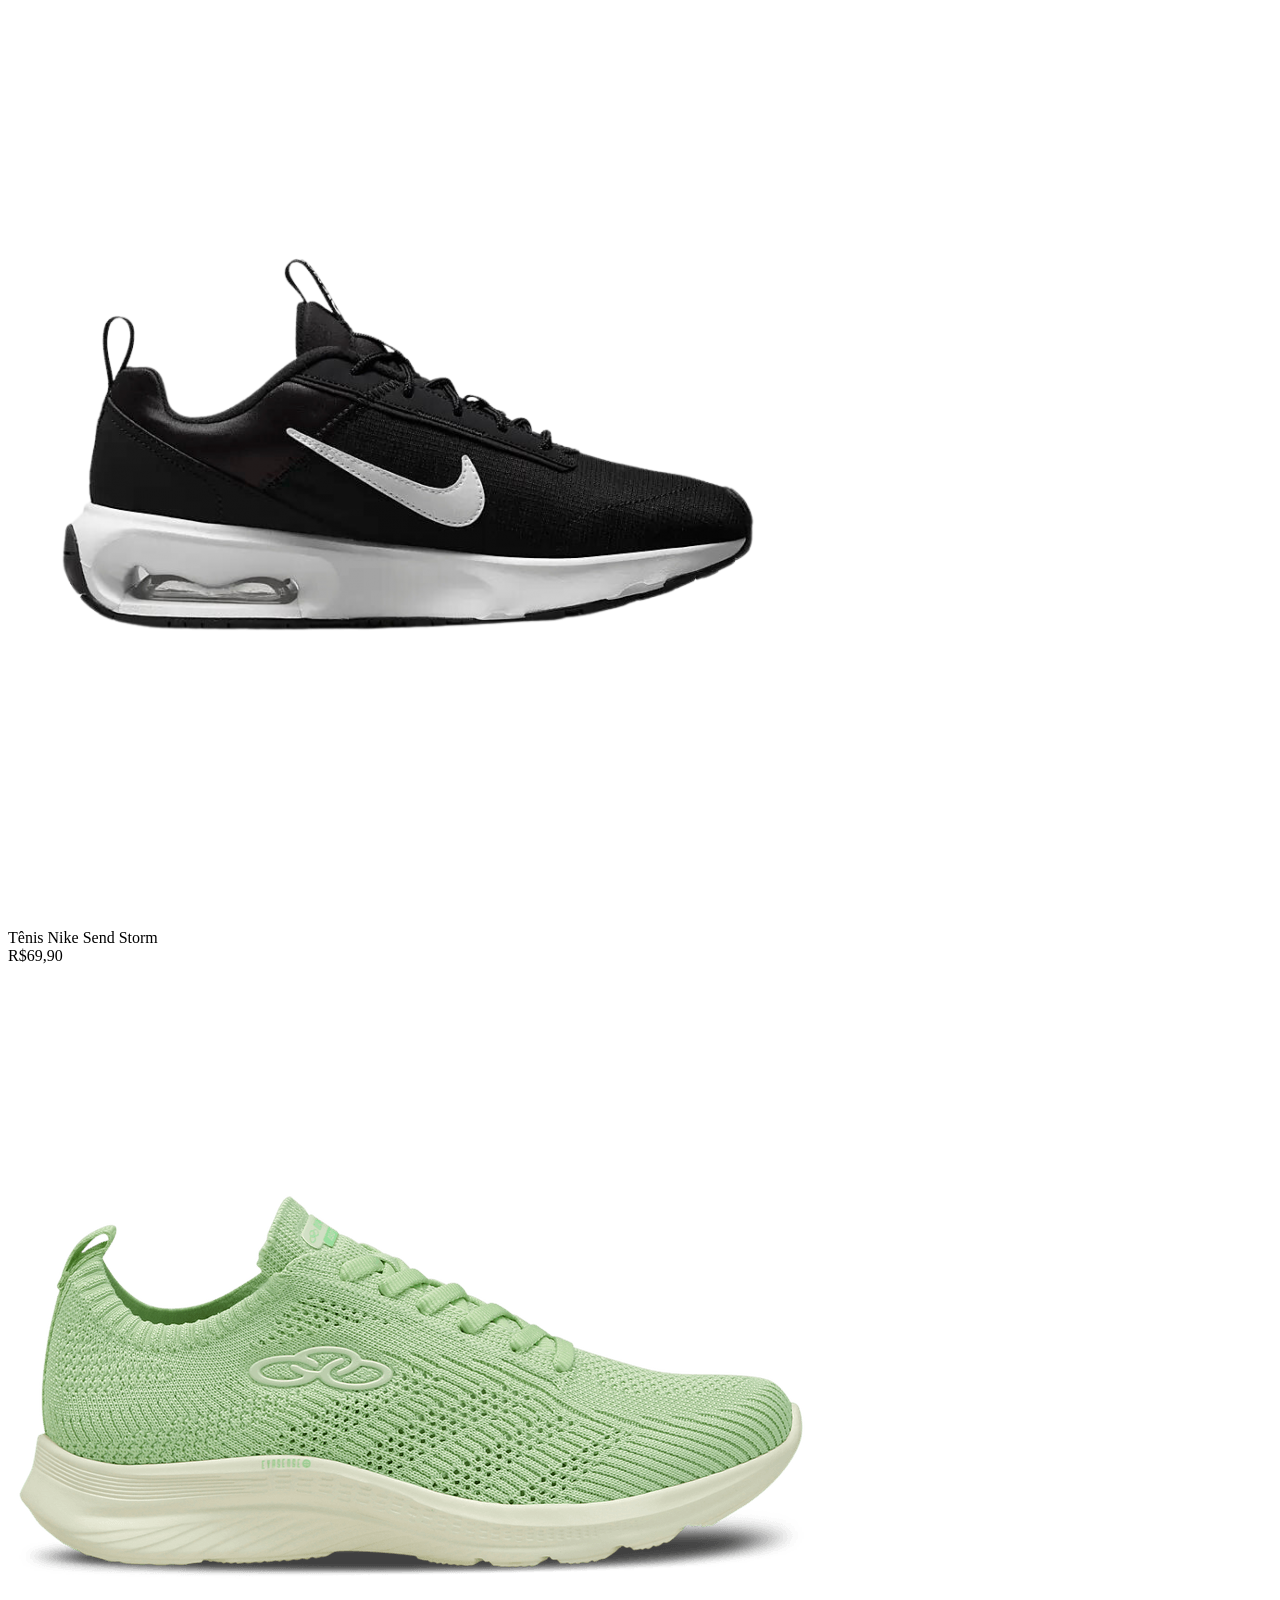
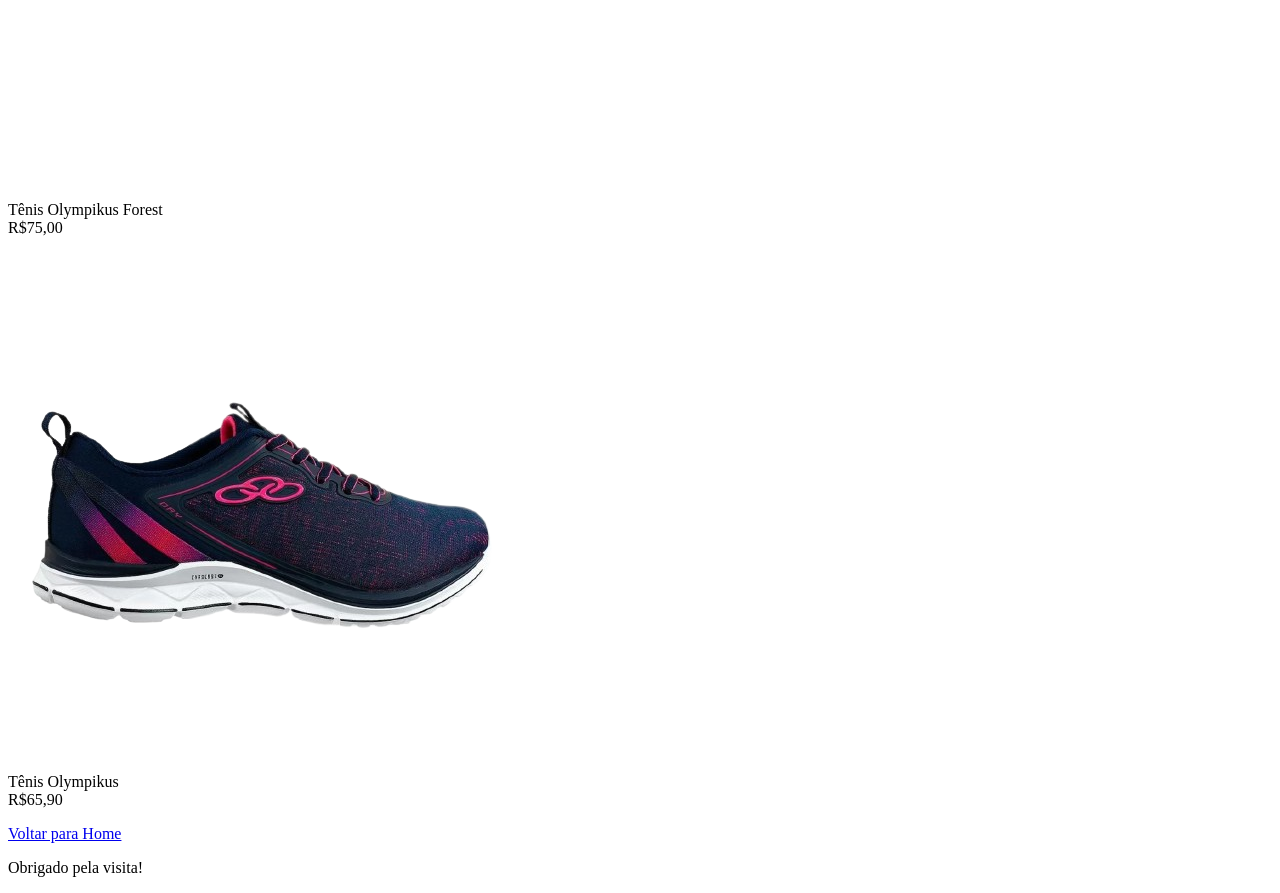
==== commit a1003faf: "suba" ====
--- a/HTML/Feminino.html
+++ b/HTML/Feminino.html
@@ -3,100 +3,112 @@
 <head>
     <meta charset="UTF-8">
     <meta name="viewport" content="width=device-width, initial-scale=1.0">
+    <link rel="stylesheet" href="feminino.css">
     <title>Femininos</title>
-    <link rel="stylesheet" href="Feminino.css">
 </head>
 <body>
 
-<header> <!--tag de cabeçalho-->
+<header>
+    <main id="Menu">
+        <a href="./Home.html" class="logo">
+            <img src="../Clones/icon/dog (1).png" alt="logo" class="logo-img">
+            <span class="logo-text">STICK MODA</span>
+        </a>
+        
+        <div id="pag">
+            <ul>
+                <li><a href="./Masculino.html">MODA MASCULINA</a></li>
+                <li><a href="./Feminino.html">MODA FEMININA</a></li>
+                <li><a href="./Infantil.html">MODA INFANTIL</a></li>
+                <li><a href="./Contato.html">CONTATO</a></li>
+            </ul>
+        </div>
+
+        <div class="social-media">
+            <a href="https://www.instagram.com/?hl=pt" target="_blank"><img src="../Clones/icon/instagram.png"></a>
+            <a href="https://facebook.com" target="_blank"><img src="../Clones/icon/facebook.png"></a>
+            <a href="https://github.com/login" target="_blank"><img src="../Clones/icon/code.png"></a>
+            <a href="https://www.linkedin.com" target="_blank"><img src="../Clones/icon/linkedin.png"></a>
+        </div>
+    </main>
+
     <h1 id="cabecalho">Categoria Feminina</h1>
     <p id="bemvindo">Bem-vindo à nossa seleção feminina de produtos!</p>
  </header>
 
- <H3 id="camiseta">Camisetas</H3>
+<h3 id="camiseta">Camisetas</h3>
 
- <div id="conteudo1">
-
-    <img id="feminina1"src="../Clones/FEMININONIKE/roupafemininanike1.png" alt="">
+<div id="conteudo1">
+    <img id="feminina1" src="../Clones/FEMININONIKE/roupafemininanike1.png" alt="">
     <p id="pfm">Camiseta Nike White Casual <br> R$79,90</p>
     
-    <img id="feminina1"src="../Clones/FEMININONIKE/roupafemininanike2.png" alt="">
+    <img id="feminina1" src="../Clones/FEMININONIKE/roupafemininanike2.png" alt="">
     <p id="pfm">Camiseta Nike Seleção Brasil <br> R$89,90</p>
 </div>
 
 <div id="conteudo2">
-
-    <img id="feminina1"src="../Clones/FEMININONIKE/roupafemininanike3.png" alt="">
+    <img id="feminina1" src="../Clones/FEMININONIKE/roupafemininanike3.png" alt="">
     <p id="pfm">Camiseta Nike Academy <br> R$65,90</p>
     
-    <img id="feminina1"src="../Clones/FEMININONIKE/roupafemininanike4.png" alt="">
+    <img id="feminina1" src="../Clones/FEMININONIKE/roupafemininanike4.png" alt="">
     <p id="pfm">Camiseta Nike Casual Black <br> R$90,00</p>
 </div>
 
 <div id="conteudo3">
-
-    <img id="feminina1"src="../Clones/FEMININONIKE/roupafemininanike5.png" alt="">
+    <img id="feminina1" src="../Clones/FEMININONIKE/roupafemininanike5.png" alt="">
     <p id="pfm">Camiseta Nike Just Do It <br> R$70,00</p>
     
-    <img id="feminina1"src="../Clones/FEMININONIKE/roupafemininanike6.png" alt="">
+    <img id="feminina1" src="../Clones/FEMININONIKE/roupafemininanike6.png" alt="">
     <p id="pfm">Camiseta Adidas Export <br> R$59,90</p>
 </div>
 
 <div id="conteudo4">
-
-    <img id="feminina1"src="../Clones/FEMININONIKE/roupafemininanike7.png" alt="">
+    <img id="feminina1" src="../Clones/FEMININONIKE/roupafemininanike7.png" alt="">
     <p id="pfm">Camiseta Adidas Udemy <br> R$70,00</p>
     
-    <img id="feminina1"src="../Clones/FEMININONIKE/roupafemininanike8.png" alt="">
+    <img id="feminina1" src="../Clones/FEMININONIKE/roupafemininanike8.png" alt="">
     <p id="pfm">Camiseta Adidas Refletor <br> R$55,90</p>
 </div>
 
-<H3 id="camiseta">Calçados</H3>
+<h3 id="camiseta">Calçados</h3>
 
 <div id="conteudo5">
-
-    <img id="feminina1"src="../Clones/FEMININONIKE/nikefeminino1.png" alt="">
+    <img id="feminina1" src="../Clones/FEMININONIKE/nikefeminino1.png" alt="">
     <p id="pfm">Tênis Fila City <br> R$60,00</p>
     
-    <img id="feminina1"src="../Clones/FEMININONIKE/nikefeminino2.png" alt="">
+    <img id="feminina1" src="../Clones/FEMININONIKE/nikefeminino2.png" alt="">
     <p id="pfm">Tênis Adidas Bege <br> R$70,00</p>
 
-    <img id="feminina1"src="../Clones/FEMININONIKE/nikefeminino3.png" alt="">
+    <img id="feminina1" src="../Clones/FEMININONIKE/nikefeminino3.png" alt="">
     <p id="pfm">Tênis Nike All Run <br> R$70,00</p>
-    
 </div>
 
 <div id="conteudo6">
-
-    <img id="feminina1"src="../Clones/FEMININONIKE/nikefeminino4.png" alt="">
+    <img id="feminina1" src="../Clones/FEMININONIKE/nikefeminino4.png" alt="">
     <p id="pfm">Tênis Nike Mountain <br> R$59,90</p>
     
-    <img id="feminina1"src="../Clones/FEMININONIKE/nikefeminino5.png" alt="">
+    <img id="feminina1" src="../Clones/FEMININONIKE/nikefeminino5.png" alt="">
     <p id="pfm">Tênis Olympikus Iris <br> R$70,00</p>
     
-    <img id="feminina1"src="../Clones/FEMININONIKE/nikefeminino6.png" alt="">
+    <img id="feminina1" src="../Clones/FEMININONIKE/nikefeminino6.png" alt="">
     <p id="pfm">Tênis Viamarte White <br> R$39,90</p>
-
 </div>
 
 <div id="conteudo7">
-
-    <img id="feminina1"src="../Clones/FEMININONIKE/nikefeminino7.png" alt="">
+    <img id="feminina1" src="../Clones/FEMININONIKE/nikefeminino7.png" alt="">
     <p id="pfm">Tênis Nike Send Storm <br> R$69,90</p>
     
-    <img id="feminina1"src="../Clones/FEMININONIKE/nikefeminino8.png" alt="">
+    <img id="feminina1" src="../Clones/FEMININONIKE/nikefeminino8.png" alt="">
     <p id="pfm">Tênis Olympikus Forest <br> R$75,00</p>
     
-    <img id="feminina1"src="../Clones/FEMININONIKE/nikefeminino9.png" alt="">
+    <img id="feminina1" src="../Clones/FEMININONIKE/nikefeminino9.png" alt="">
     <p id="pfm">Tênis Olympikus <br> R$65,90</p>
-       
 </div>
 
-<header> <!--tag de cabeçalho--> 
+<footer>
     <a href="Home.html">Voltar para Home</a>
     <p id="bemvindo">Obrigado pela visita!</p>
- </header>
-
+ </footer>
 
 </body>
-</html>+</html>
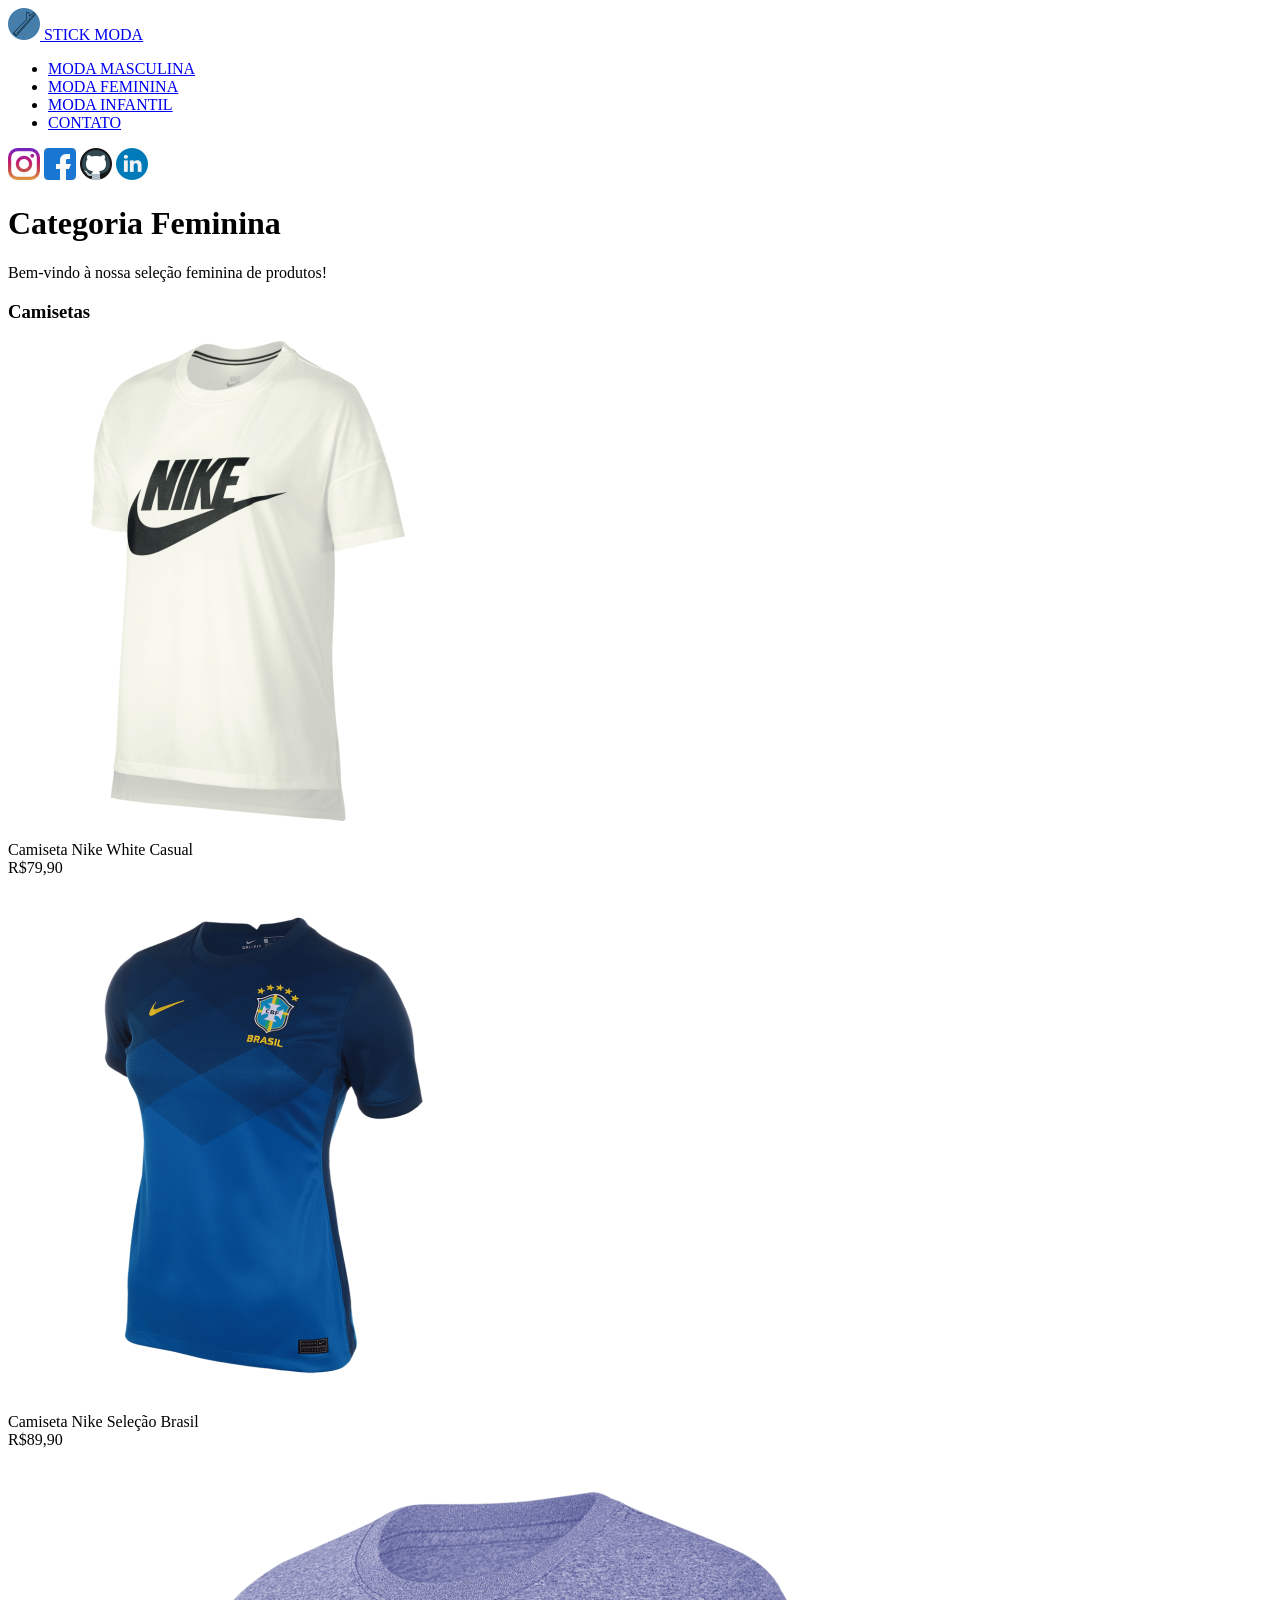
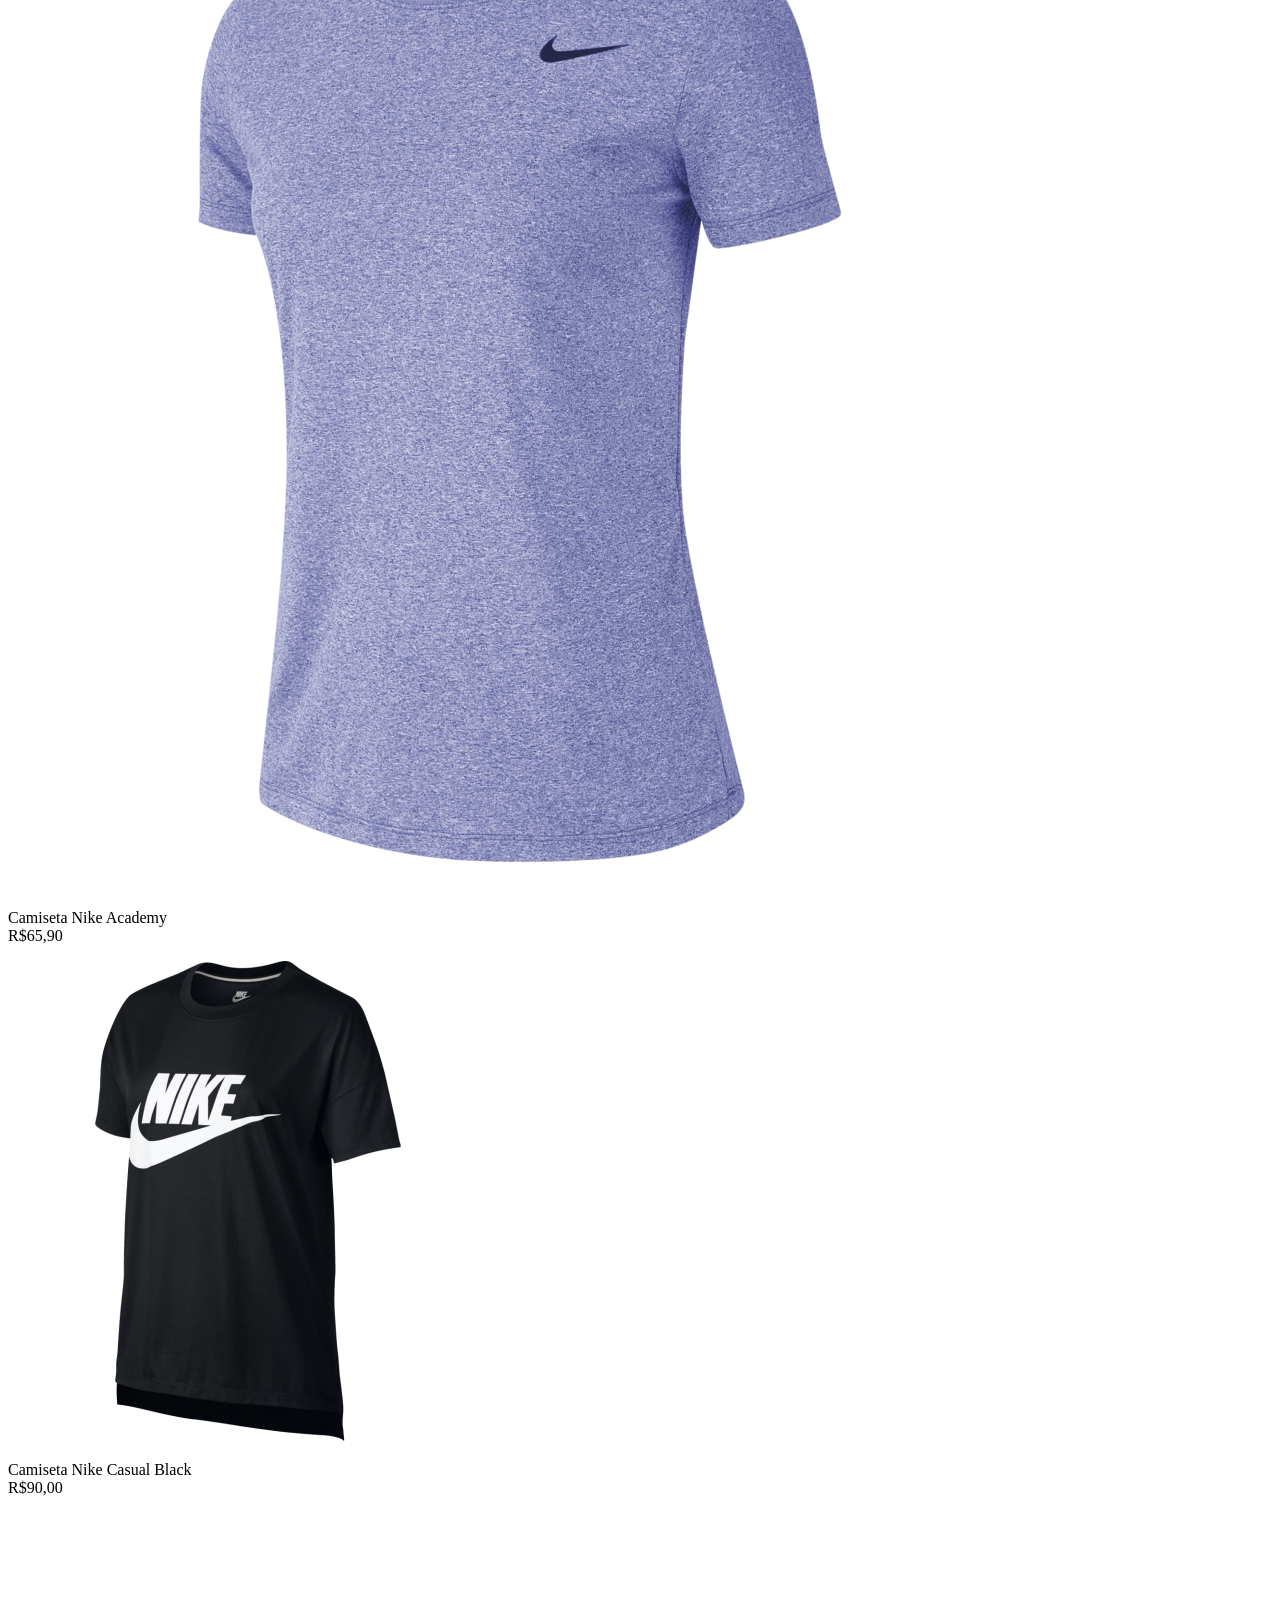
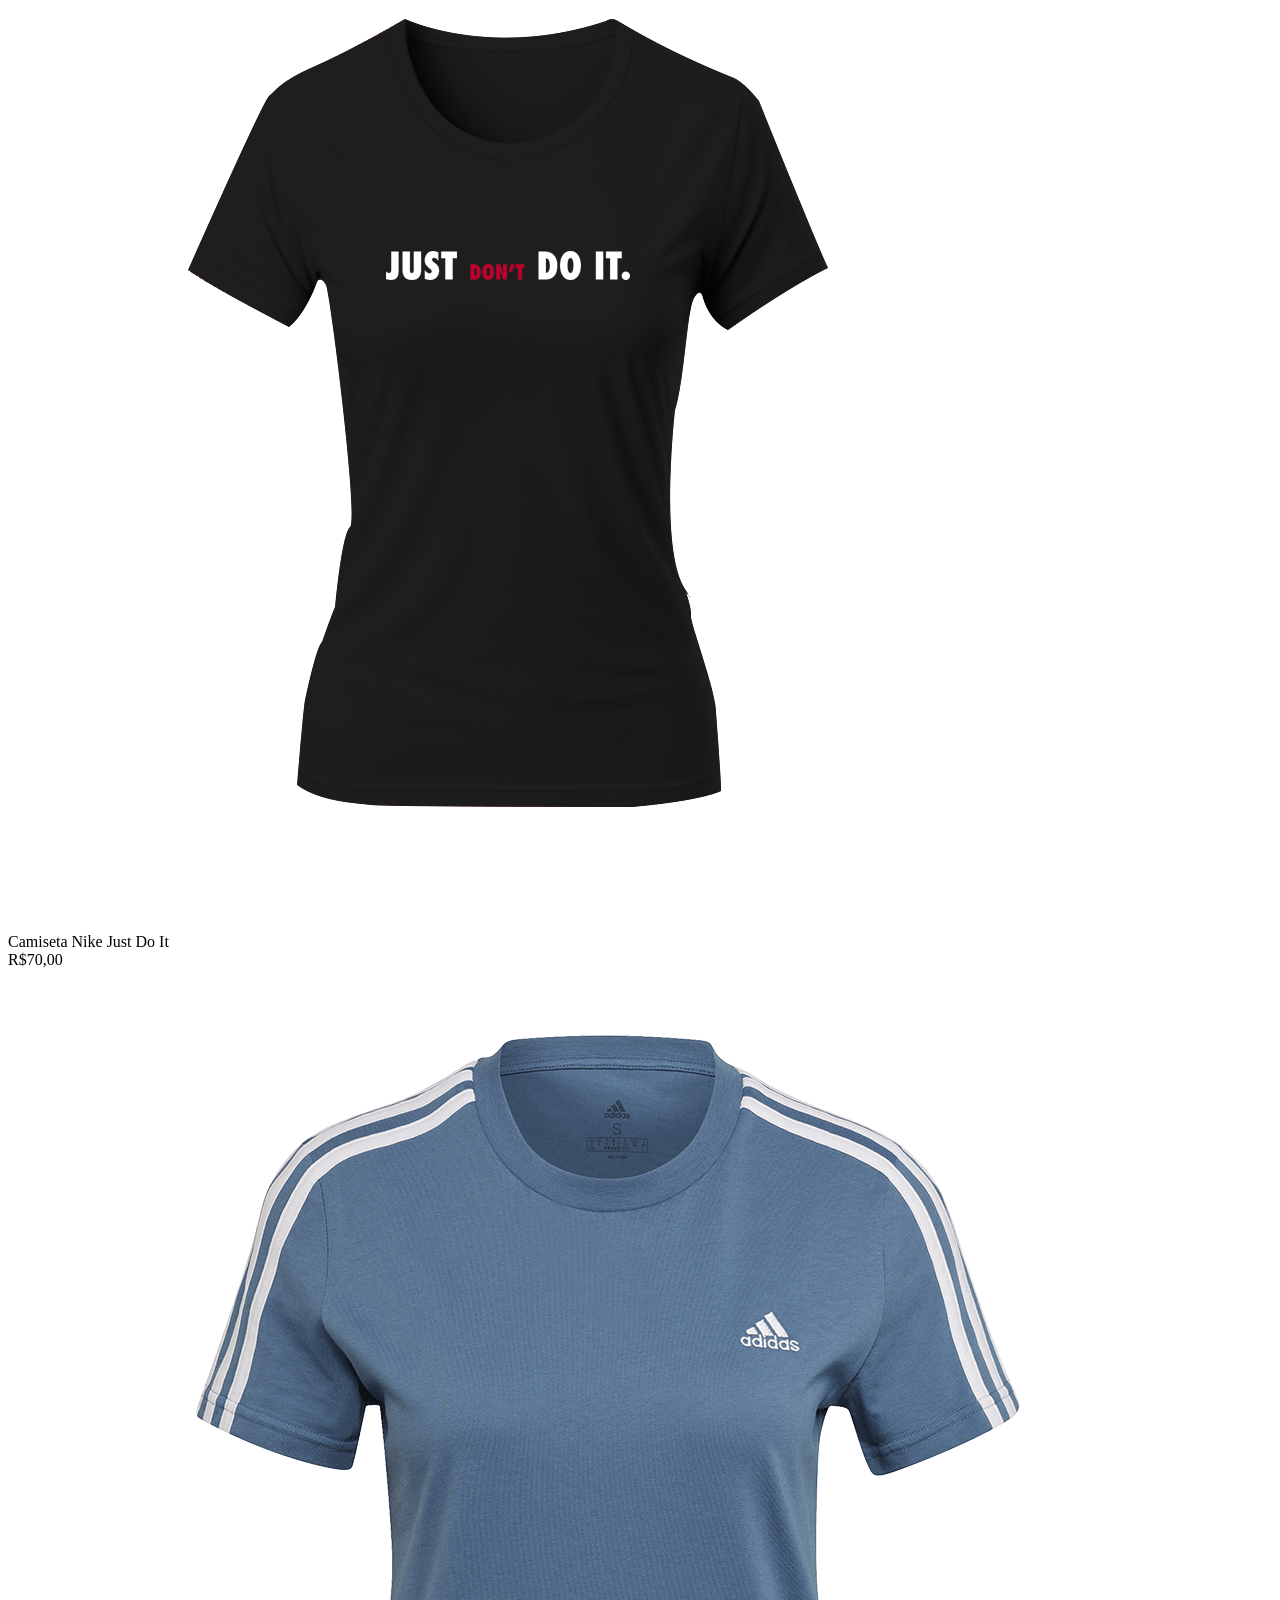
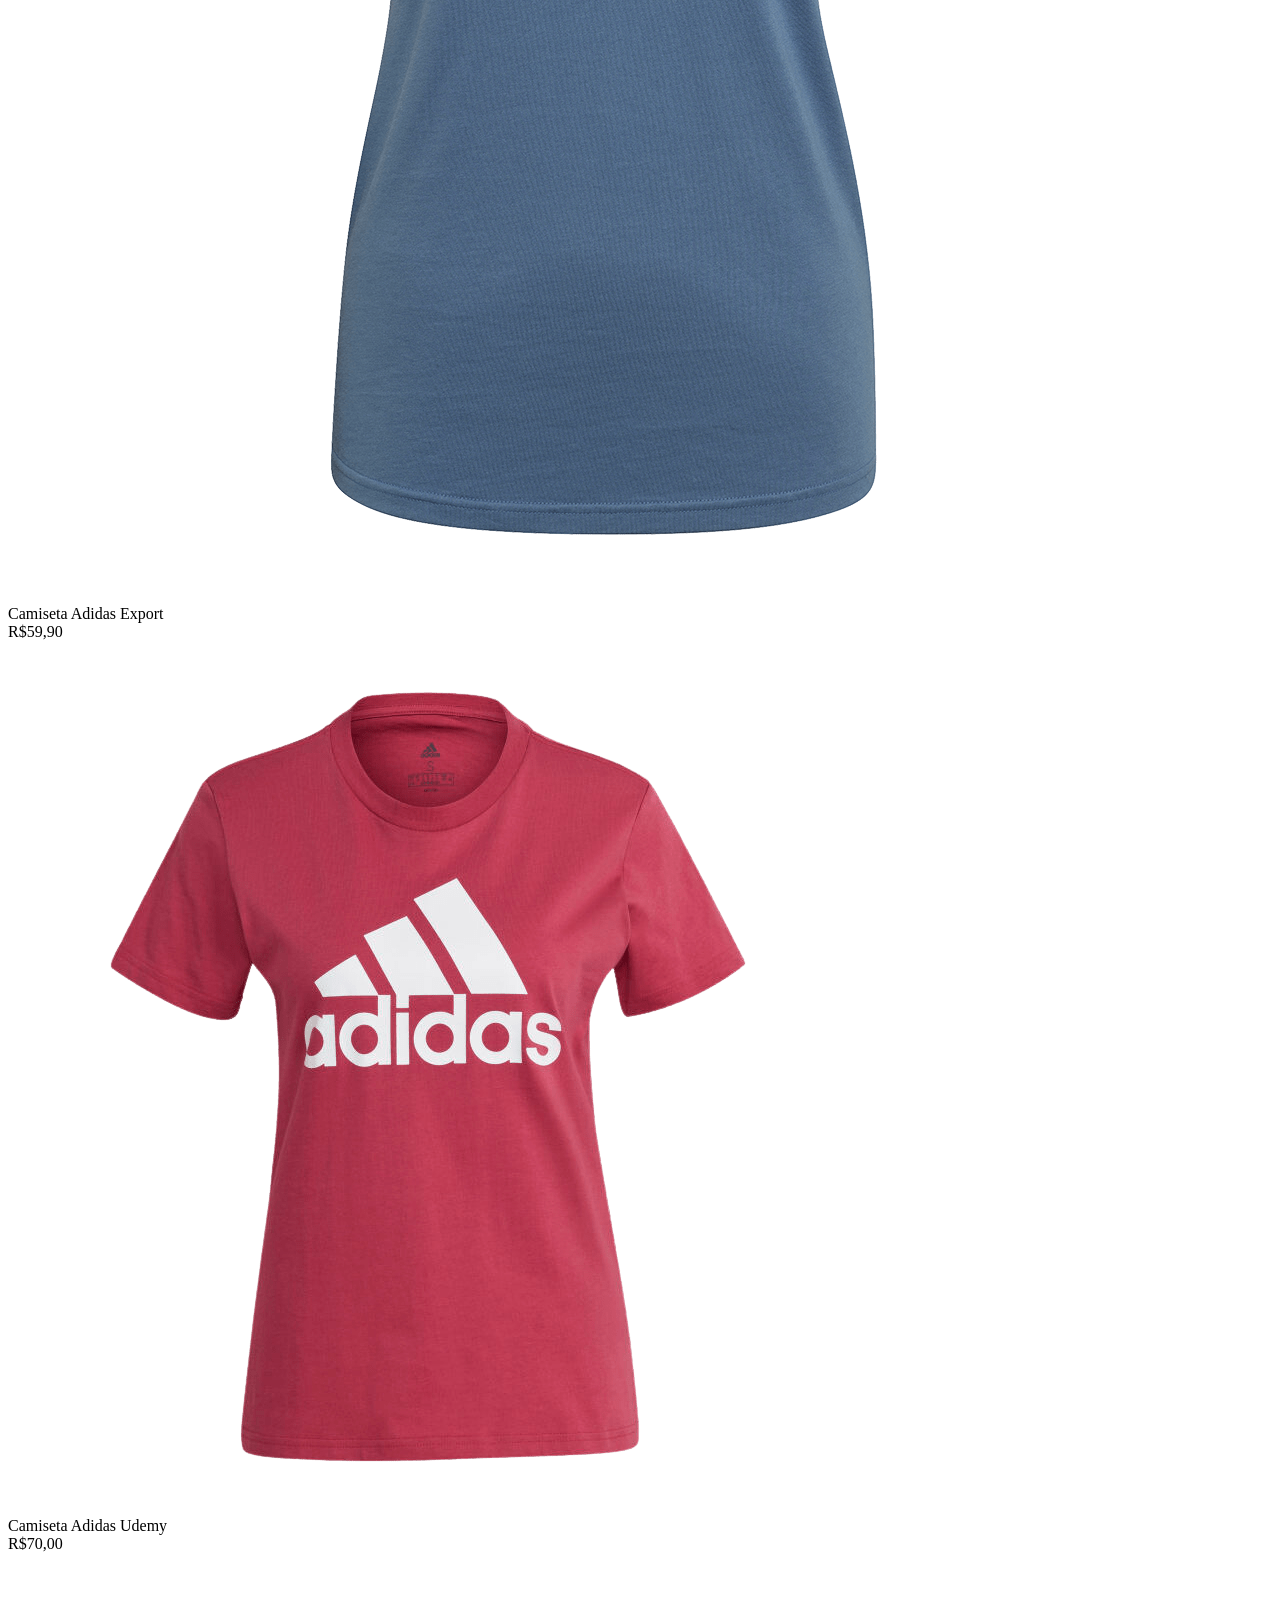
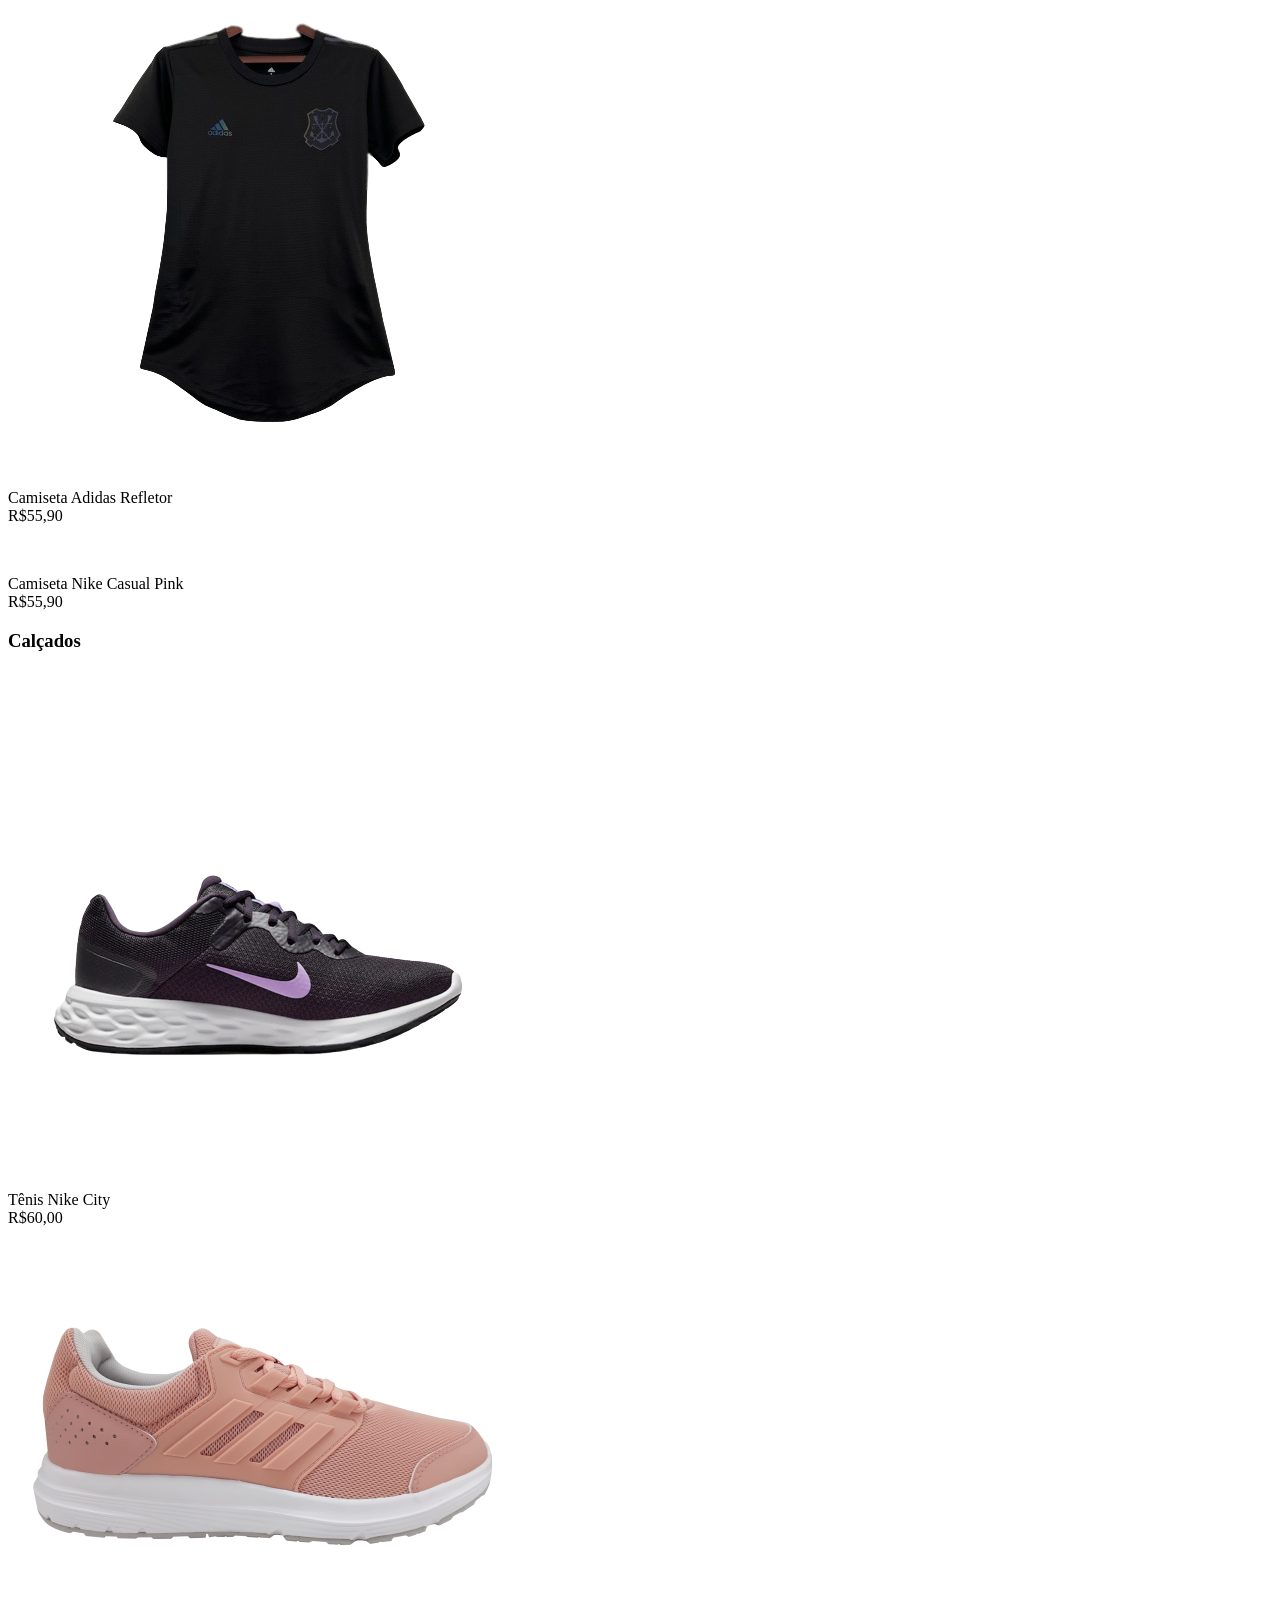
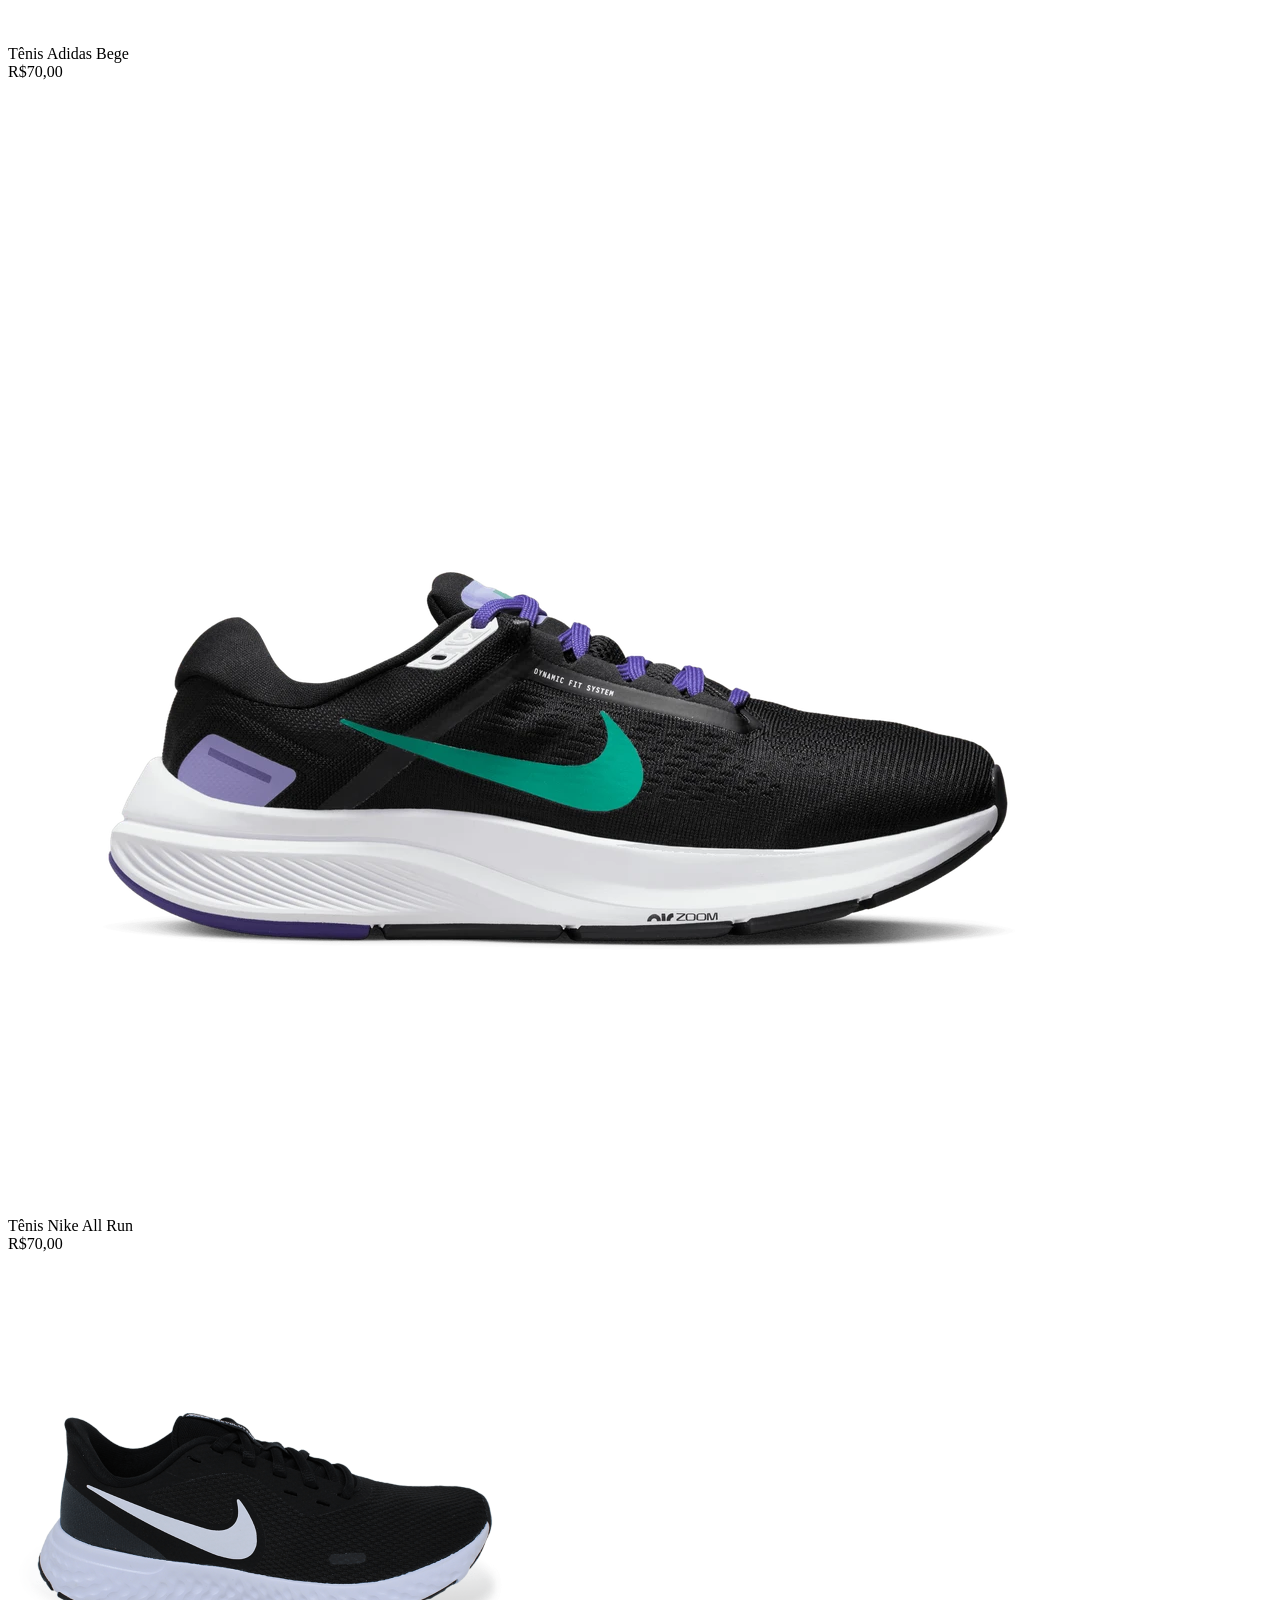
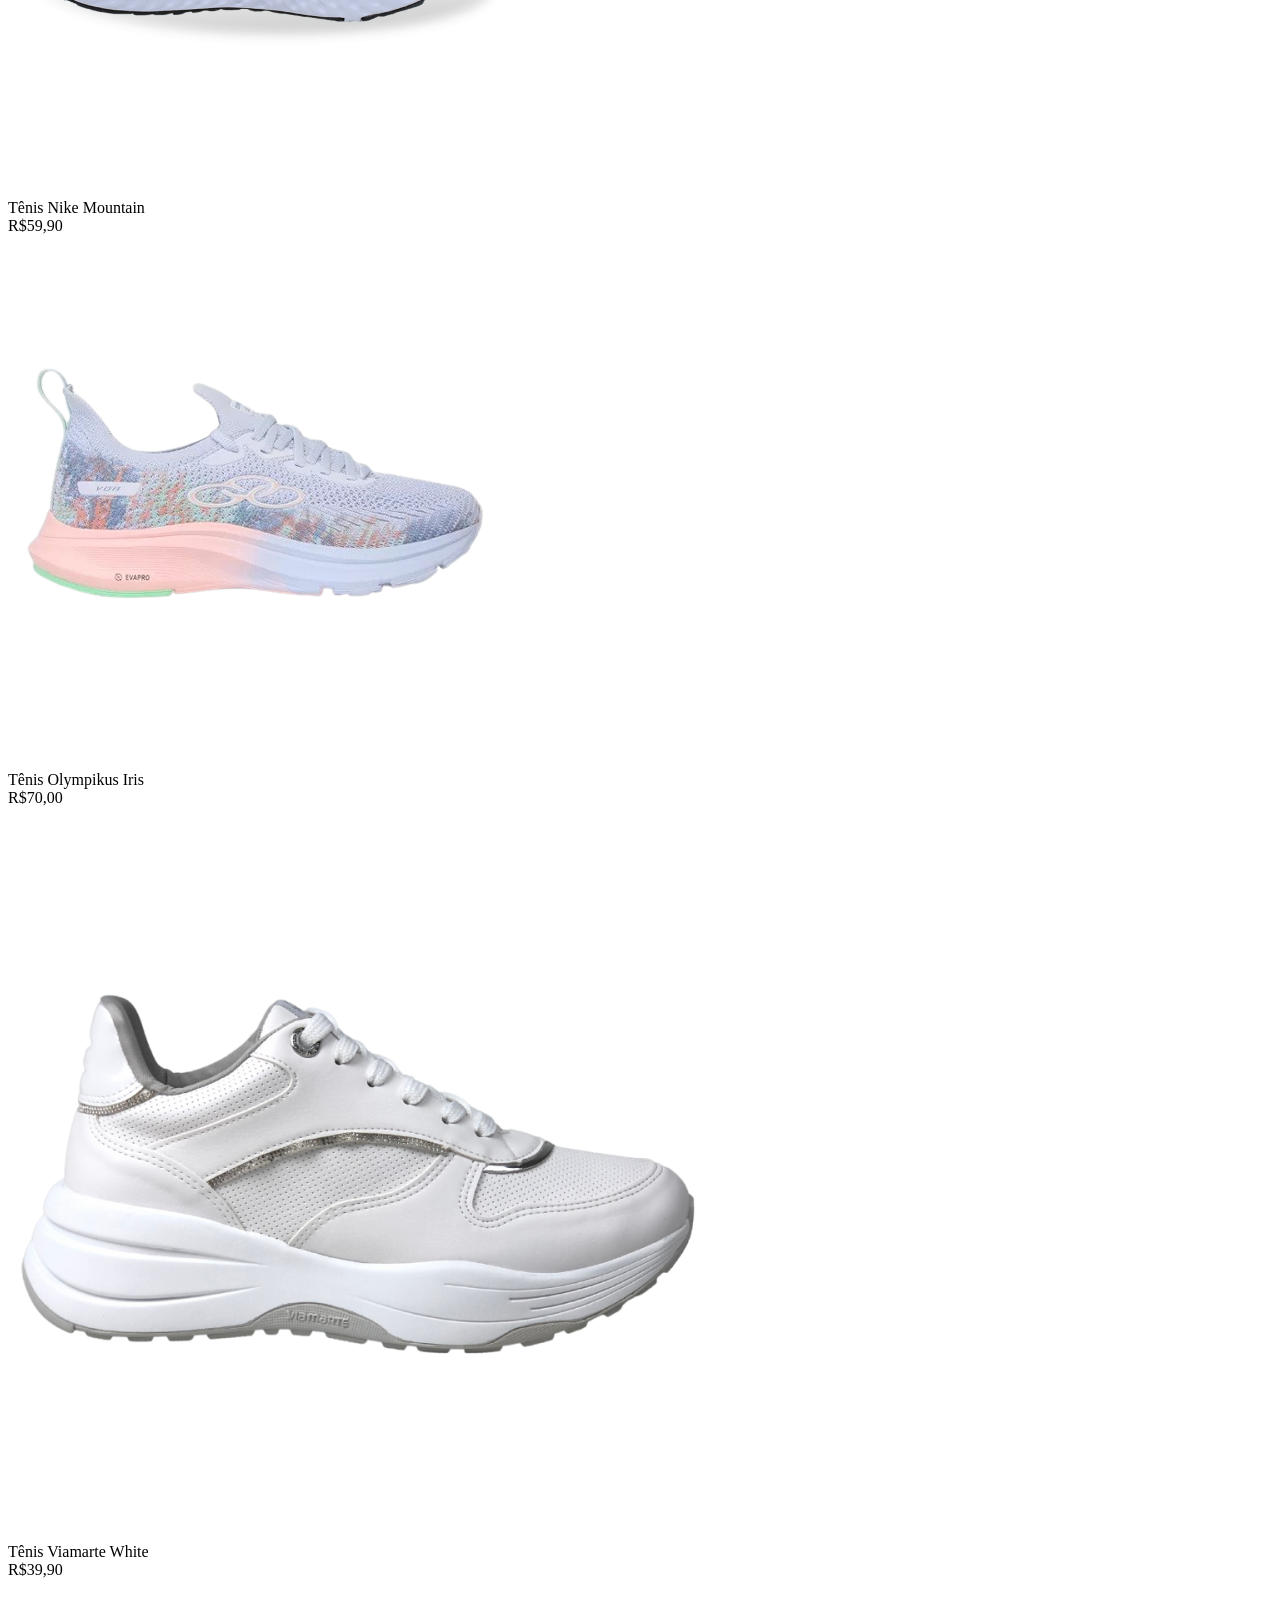
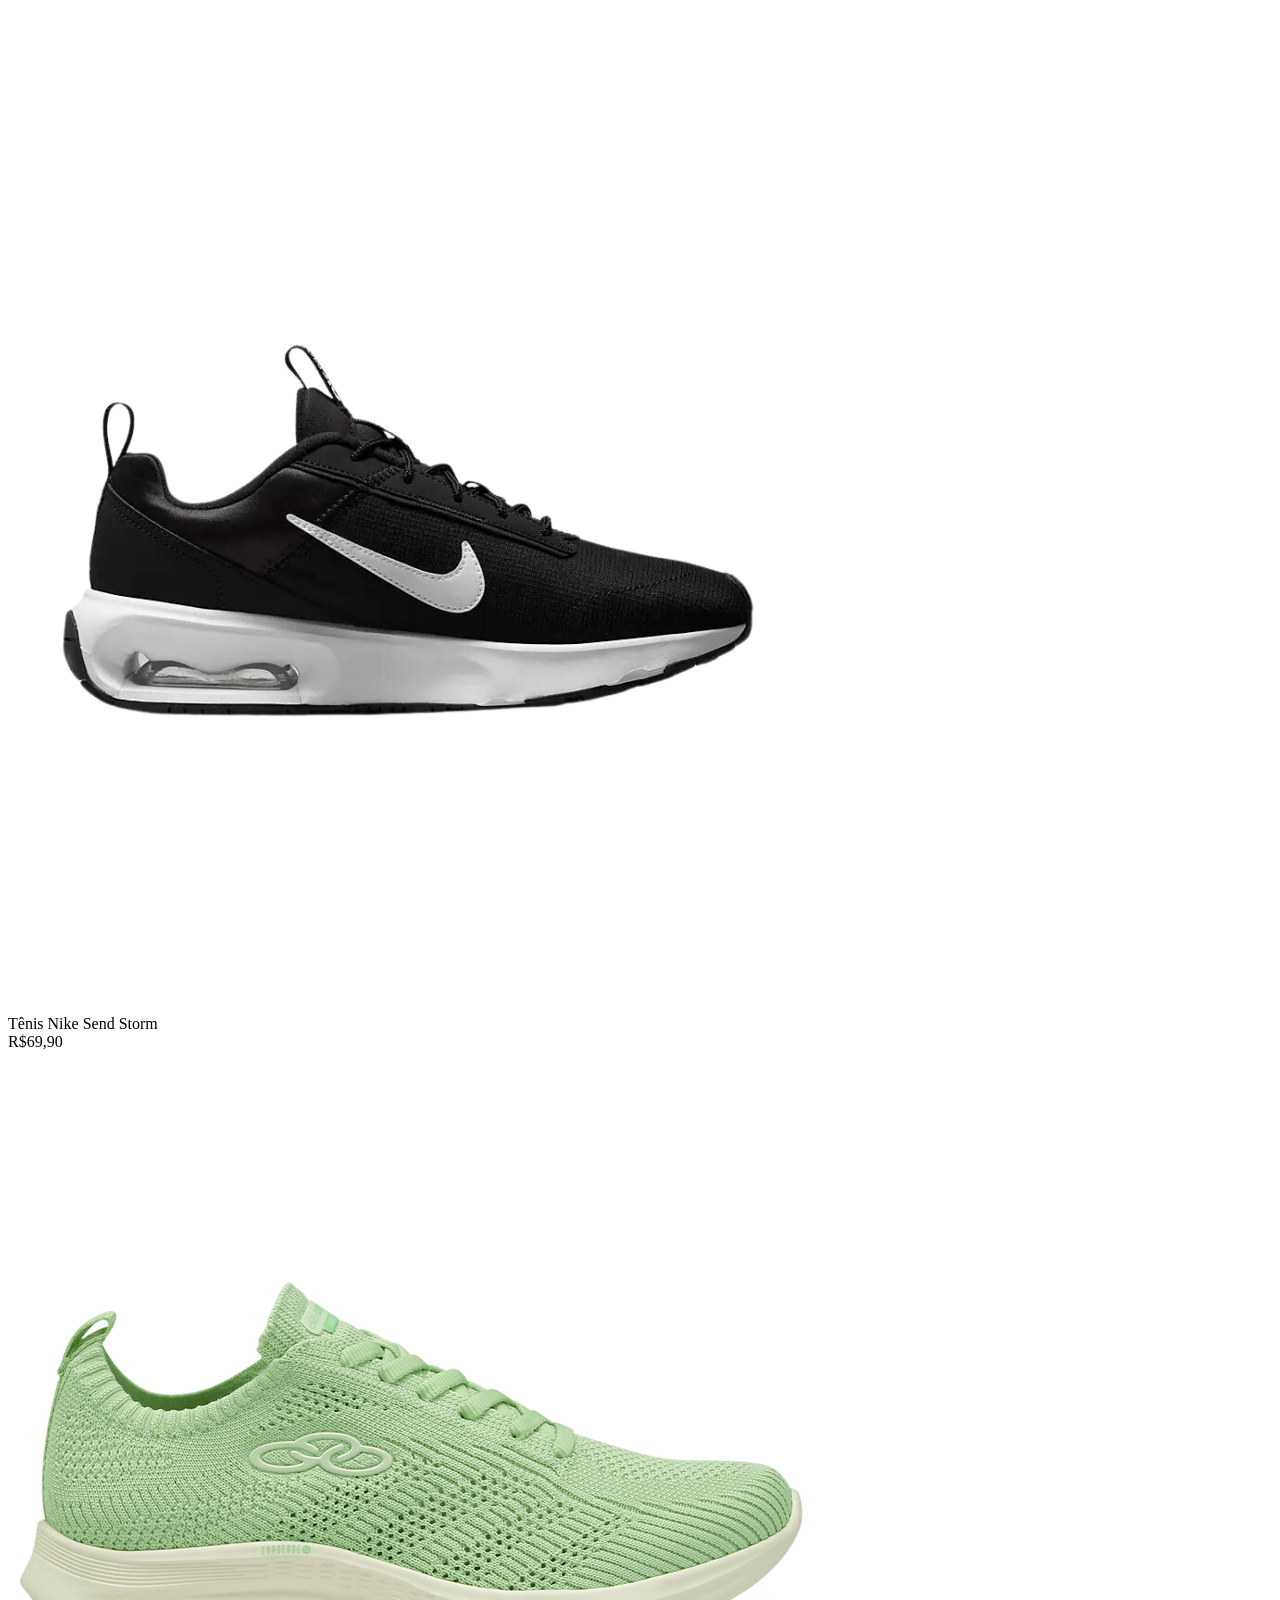
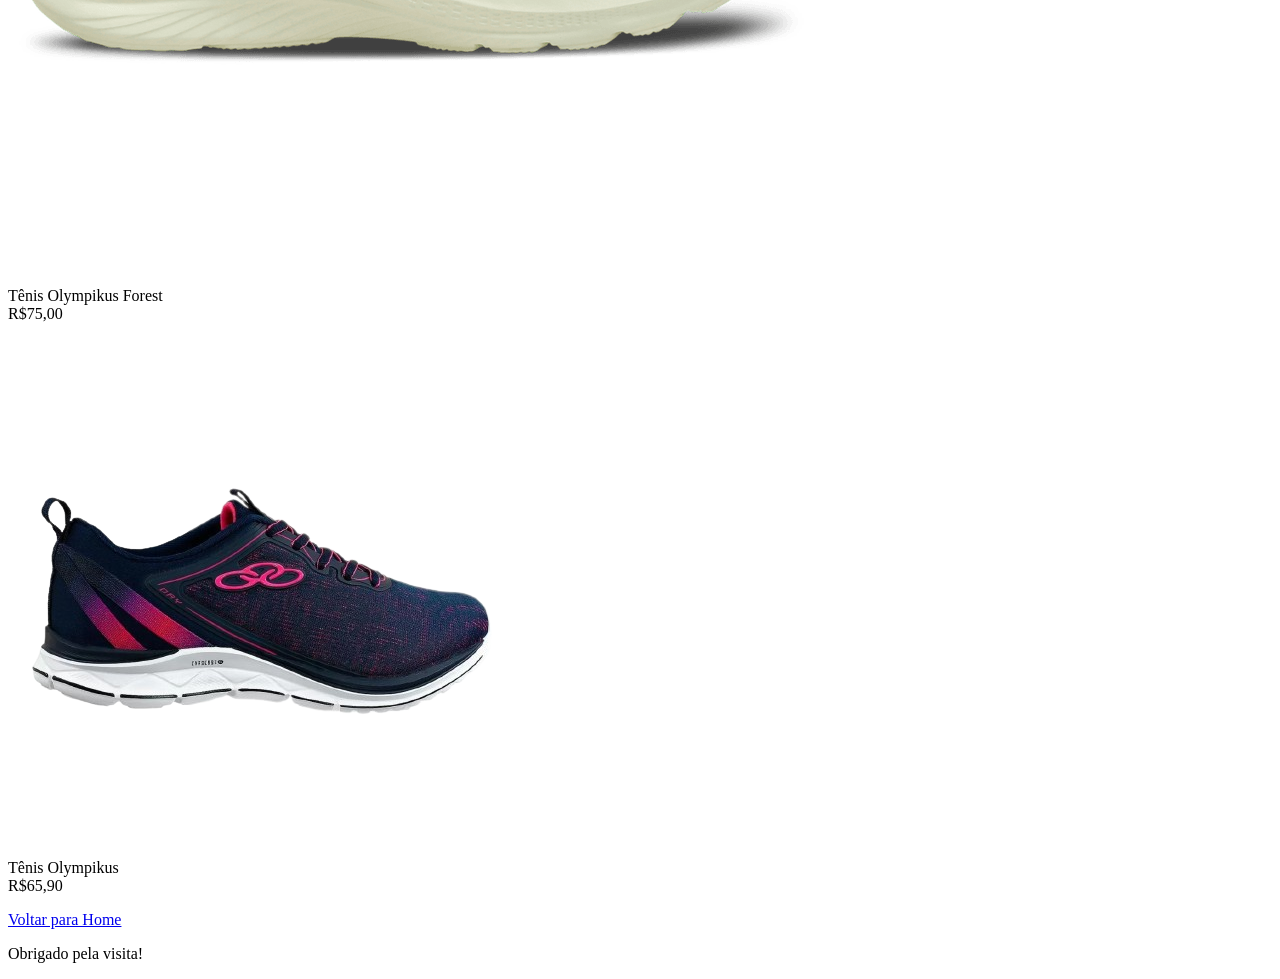
==== commit 14c6e687: "fooi" ====
--- a/HTML/Feminino.html
+++ b/HTML/Feminino.html
@@ -36,75 +36,116 @@
     <p id="bemvindo">Bem-vindo à nossa seleção feminina de produtos!</p>
  </header>
 
-<h3 id="camiseta">Camisetas</h3>
+<header>
+    <H3>Camisetas</H3>
+</header>
 
 <div id="conteudo1">
-    <img id="feminina1" src="../Clones/FEMININONIKE/roupafemininanike1.png" alt="">
-    <p id="pfm">Camiseta Nike White Casual <br> R$79,90</p>
-    
-    <img id="feminina1" src="../Clones/FEMININONIKE/roupafemininanike2.png" alt="">
-    <p id="pfm">Camiseta Nike Seleção Brasil <br> R$89,90</p>
+    <div class="produto">
+        <img class="imagem-produto" src="../Clones/FEMININONIKE/roupafemininanike1.png" alt="">
+        <p class="descricao">Camiseta Nike White Casual <br> R$79,90</p>
+    </div>
+   
+    <div class="produto">
+          <img class="imagem-produto" src="../Clones/FEMININONIKE/roupafemininanike2.png" alt="">
+        <p class="descricao">Camiseta Nike Seleção Brasil <br> R$89,90</p>
+    </div>
+   
+    <div class="produto">
+        <img class="imagem-produto" src="../Clones/FEMININONIKE/roupafemininanike3.png" alt="">
+        <p class="descricao">Camiseta Nike Academy <br> R$65,90</p>
+    </div>
 </div>
-
+       
 <div id="conteudo2">
-    <img id="feminina1" src="../Clones/FEMININONIKE/roupafemininanike3.png" alt="">
-    <p id="pfm">Camiseta Nike Academy <br> R$65,90</p>
-    
-    <img id="feminina1" src="../Clones/FEMININONIKE/roupafemininanike4.png" alt="">
-    <p id="pfm">Camiseta Nike Casual Black <br> R$90,00</p>
+    <div class="produto">
+        <img class="imagem-produto" src="../Clones/FEMININONIKE/roupafemininanike4.png" alt="">
+        <p class="descricao">Camiseta Nike Casual Black <br> R$90,00</p>
+    </div>
+   
+    <div class="produto">
+        <img class="imagem-produto" src="../Clones/FEMININONIKE/roupafemininanike5.png" alt="">
+        <p class="descricao">Camiseta Nike Just Do It <br> R$70,00</p>
+    </div>
+   
+    <div class="produto">
+        <img class="imagem-produto" src="../Clones/FEMININONIKE/roupafemininanike6.png" alt="">
+        <p class="descricao">Camiseta Adidas Export <br> R$59,90</p>
+    </div>
 </div>
-
+   
 <div id="conteudo3">
-    <img id="feminina1" src="../Clones/FEMININONIKE/roupafemininanike5.png" alt="">
-    <p id="pfm">Camiseta Nike Just Do It <br> R$70,00</p>
-    
-    <img id="feminina1" src="../Clones/FEMININONIKE/roupafemininanike6.png" alt="">
-    <p id="pfm">Camiseta Adidas Export <br> R$59,90</p>
+    <div class="produto">
+        <img class="imagem-produto" src="../Clones/FEMININONIKE/roupafemininanike7.png" alt="">
+        <p class="descricao">Camiseta Adidas Udemy <br> R$70,00</p>
+    </div>
+   
+    <div class="produto">
+        <img class="imagem-produto" src="../Clones/FEMININONIKE/roupafemininanike8.png" alt="">
+        <p class="descricao">Camiseta Adidas Refletor <br> R$55,90</p>
+    </div>
+   
+    <div class="produto">
+        <img class="imagem-produto" src="../Clones/FEMININONIKE/roupafemininanike9.png" alt="">
+        <p class="descricao">Camiseta Nike Casual Pink<br> R$55,90</p>
+    </div>
 </div>
-
-<div id="conteudo4">
-    <img id="feminina1" src="../Clones/FEMININONIKE/roupafemininanike7.png" alt="">
-    <p id="pfm">Camiseta Adidas Udemy <br> R$70,00</p>
-    
-    <img id="feminina1" src="../Clones/FEMININONIKE/roupafemininanike8.png" alt="">
-    <p id="pfm">Camiseta Adidas Refletor <br> R$55,90</p>
+   
+<header>
+   <H3>Calçados</H3>
+</header>
+   
+<div id="conteudo5">
+    <div class="produto">
+        <img class="imagem-produto" src="../Clones/FEMININONIKE/nikefeminino1.png" alt="">
+        <p class="descricao">Tênis Nike City <br> R$60,00</p>
+    </div>
+   
+    <div class="produto">
+        <img class="imagem-produto" src="../Clones/FEMININONIKE/nikefeminino2.png" alt="">
+        <p class="descricao">Tênis Adidas Bege <br> R$70,00</p>
+    </div>
+   
+    <div class="produto">
+        <img class="imagem-produto" src="../Clones/FEMININONIKE/nikefeminino3.png" alt="">
+        <p class="descricao">Tênis Nike All Run <br> R$70,00</p>
+    </div>
 </div>
-
-<h3 id="camiseta">Calçados</h3>
-
-<div id="conteudo5">
-    <img id="feminina1" src="../Clones/FEMININONIKE/nikefeminino1.png" alt="">
-    <p id="pfm">Tênis Fila City <br> R$60,00</p>
-    
-    <img id="feminina1" src="../Clones/FEMININONIKE/nikefeminino2.png" alt="">
-    <p id="pfm">Tênis Adidas Bege <br> R$70,00</p>
-
-    <img id="feminina1" src="../Clones/FEMININONIKE/nikefeminino3.png" alt="">
-    <p id="pfm">Tênis Nike All Run <br> R$70,00</p>
+   
+<div id="conteudo6">
+    <div class="produto">
+        <img class="imagem-produto" src="../Clones/FEMININONIKE/nikefeminino4.png" alt="">
+        <p class="descricao">Tênis Nike Mountain <br> R$59,90</p>
+    </div>
+   
+    <div class="produto">
+        <img class="imagem-produto" src="../Clones/FEMININONIKE/nikefeminino5.png" alt="">
+        <p class="descricao">Tênis Olympikus Iris <br> R$70,00</p>
+    </div>
+   
+    <div class="produto">
+        <img class="imagem-produto" src="../Clones/FEMININONIKE/nikefeminino6.png" alt="">
+        <p class="descricao">Tênis Viamarte White <br> R$39,90</p>
+    </div>
 </div>
-
-<div id="conteudo6">
-    <img id="feminina1" src="../Clones/FEMININONIKE/nikefeminino4.png" alt="">
-    <p id="pfm">Tênis Nike Mountain <br> R$59,90</p>
-    
-    <img id="feminina1" src="../Clones/FEMININONIKE/nikefeminino5.png" alt="">
-    <p id="pfm">Tênis Olympikus Iris <br> R$70,00</p>
-    
-    <img id="feminina1" src="../Clones/FEMININONIKE/nikefeminino6.png" alt="">
-    <p id="pfm">Tênis Viamarte White <br> R$39,90</p>
+   
+<div id="conteudo7">
+    <div class="produto">
+        <img class="imagem-produto" src="../Clones/FEMININONIKE/nikefeminino7.png" alt="">
+        <p class="descricao">Tênis Nike Send Storm <br> R$69,90</p>
+    </div>  
+   
+    <div class="produto">
+        <img class="imagem-produto" src="../Clones/FEMININONIKE/nikefeminino8.png" alt="">
+        <p class="descricao">Tênis Olympikus Forest <br> R$75,00</p>
+    </div> 
+   
+    <div class="produto">
+        <img class="imagem-produto" src="../Clones/FEMININONIKE/nikefeminino9.png" alt="">
+        <p class="descricao">Tênis Olympikus <br> R$65,90</p>
+    </div>
 </div>
-
-<div id="conteudo7">
-    <img id="feminina1" src="../Clones/FEMININONIKE/nikefeminino7.png" alt="">
-    <p id="pfm">Tênis Nike Send Storm <br> R$69,90</p>
-    
-    <img id="feminina1" src="../Clones/FEMININONIKE/nikefeminino8.png" alt="">
-    <p id="pfm">Tênis Olympikus Forest <br> R$75,00</p>
-    
-    <img id="feminina1" src="../Clones/FEMININONIKE/nikefeminino9.png" alt="">
-    <p id="pfm">Tênis Olympikus <br> R$65,90</p>
-</div>
-
+   
 <footer>
     <a href="Home.html">Voltar para Home</a>
     <p id="bemvindo">Obrigado pela visita!</p>
